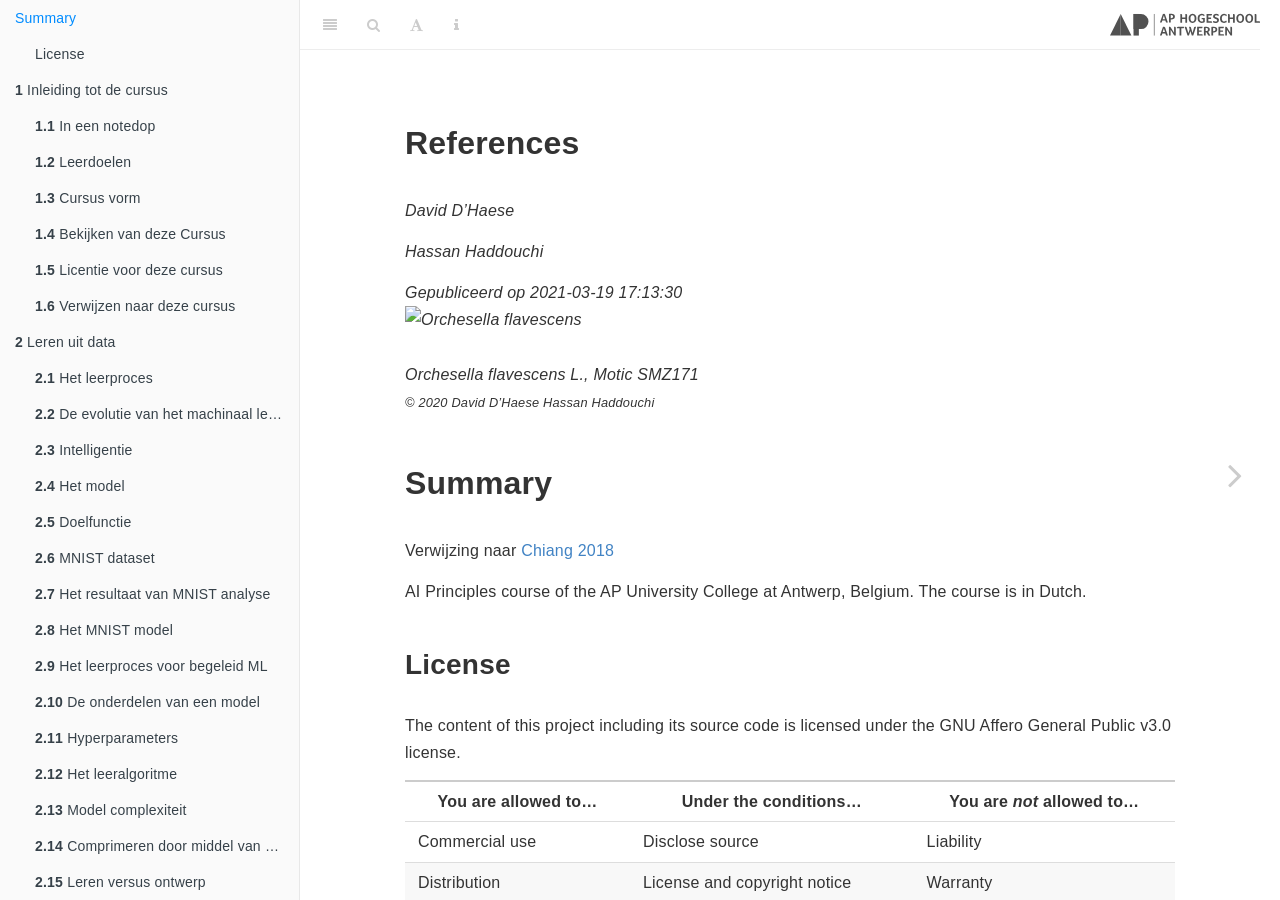
==== index.html @ d61f1039 "Update index.html" ====
<!DOCTYPE html>
<html lang="" xml:lang="">
<head>

  <meta charset="utf-8" />
  <meta http-equiv="X-UA-Compatible" content="IE=edge" />
  <title>References</title>
  <meta name="description" content="AI Principles course at the AP University College." />
  <meta name="generator" content="bookdown 0.21 and GitBook 2.6.7" />

  <meta property="og:title" content="References" />
  <meta property="og:type" content="book" />
  
  
  <meta property="og:description" content="AI Principles course at the AP University College." />
  

  <meta name="twitter:card" content="summary" />
  <meta name="twitter:title" content="References" />
  
  <meta name="twitter:description" content="AI Principles course at the AP University College." />
  

<meta name="author" content="David D’Haese" />



  <meta name="viewport" content="width=device-width, initial-scale=1" />
  <meta name="apple-mobile-web-app-capable" content="yes" />
  <meta name="apple-mobile-web-app-status-bar-style" content="black" />
  
  <link rel="shortcut icon" href="img/favicon.ico" type="image/x-icon" />

<link rel="next" href="inleiding-tot-de-cursus.html"/>
<script src="libs/header-attrs-2.7/header-attrs.js"></script>
<script src="libs/jquery-2.2.3/jquery.min.js"></script>
<link href="libs/gitbook-2.6.7/css/style.css" rel="stylesheet" />
<link href="libs/gitbook-2.6.7/css/plugin-table.css" rel="stylesheet" />
<link href="libs/gitbook-2.6.7/css/plugin-bookdown.css" rel="stylesheet" />
<link href="libs/gitbook-2.6.7/css/plugin-highlight.css" rel="stylesheet" />
<link href="libs/gitbook-2.6.7/css/plugin-search.css" rel="stylesheet" />
<link href="libs/gitbook-2.6.7/css/plugin-fontsettings.css" rel="stylesheet" />
<link href="libs/gitbook-2.6.7/css/plugin-clipboard.css" rel="stylesheet" />












<link rel="stylesheet" href="css/course.css" type="text/css" />
</head>

<body>



  <div class="book without-animation with-summary font-size-2 font-family-1" data-basepath=".">

    <div class="book-summary">
      <nav role="navigation">

<ul class="summary">
<li class="chapter" data-level="" data-path="index.html"><a href="index.html"><i class="fa fa-check"></i>Summary</a>
<ul>
<li class="chapter" data-level="" data-path="index.html"><a href="index.html#license"><i class="fa fa-check"></i>License</a></li>
</ul></li>
<li class="chapter" data-level="1" data-path="inleiding-tot-de-cursus.html"><a href="inleiding-tot-de-cursus.html"><i class="fa fa-check"></i><b>1</b> Inleiding tot de cursus</a>
<ul>
<li class="chapter" data-level="1.1" data-path="inleiding-tot-de-cursus.html"><a href="inleiding-tot-de-cursus.html#in-een-notedop"><i class="fa fa-check"></i><b>1.1</b> In een notedop</a></li>
<li class="chapter" data-level="1.2" data-path="inleiding-tot-de-cursus.html"><a href="inleiding-tot-de-cursus.html#leerdoelen"><i class="fa fa-check"></i><b>1.2</b> Leerdoelen</a></li>
<li class="chapter" data-level="1.3" data-path="inleiding-tot-de-cursus.html"><a href="inleiding-tot-de-cursus.html#cursus-vorm"><i class="fa fa-check"></i><b>1.3</b> Cursus vorm</a></li>
<li class="chapter" data-level="1.4" data-path="inleiding-tot-de-cursus.html"><a href="inleiding-tot-de-cursus.html#bekijken-van-deze-cursus"><i class="fa fa-check"></i><b>1.4</b> Bekijken van deze Cursus</a></li>
<li class="chapter" data-level="1.5" data-path="inleiding-tot-de-cursus.html"><a href="inleiding-tot-de-cursus.html#licentie-voor-deze-cursus"><i class="fa fa-check"></i><b>1.5</b> Licentie voor deze cursus</a></li>
<li class="chapter" data-level="1.6" data-path="inleiding-tot-de-cursus.html"><a href="inleiding-tot-de-cursus.html#verwijzen-naar-deze-cursus"><i class="fa fa-check"></i><b>1.6</b> Verwijzen naar deze cursus</a></li>
</ul></li>
<li class="chapter" data-level="2" data-path="leren-uit-data.html"><a href="leren-uit-data.html"><i class="fa fa-check"></i><b>2</b> Leren uit data</a>
<ul>
<li class="chapter" data-level="2.1" data-path="leren-uit-data.html"><a href="leren-uit-data.html#het-leerproces"><i class="fa fa-check"></i><b>2.1</b> Het leerproces</a></li>
<li class="chapter" data-level="2.2" data-path="leren-uit-data.html"><a href="leren-uit-data.html#de-evolutie-van-het-machinaal-leren"><i class="fa fa-check"></i><b>2.2</b> De evolutie van het machinaal leren</a></li>
<li class="chapter" data-level="2.3" data-path="leren-uit-data.html"><a href="leren-uit-data.html#intelligentie"><i class="fa fa-check"></i><b>2.3</b> Intelligentie</a></li>
<li class="chapter" data-level="2.4" data-path="leren-uit-data.html"><a href="leren-uit-data.html#het-model"><i class="fa fa-check"></i><b>2.4</b> Het model</a></li>
<li class="chapter" data-level="2.5" data-path="leren-uit-data.html"><a href="leren-uit-data.html#doelfunctie"><i class="fa fa-check"></i><b>2.5</b> Doelfunctie</a></li>
<li class="chapter" data-level="2.6" data-path="leren-uit-data.html"><a href="leren-uit-data.html#mnist-dataset"><i class="fa fa-check"></i><b>2.6</b> MNIST dataset</a></li>
<li class="chapter" data-level="2.7" data-path="leren-uit-data.html"><a href="leren-uit-data.html#het-resultaat-van-mnist-analyse"><i class="fa fa-check"></i><b>2.7</b> Het resultaat van MNIST analyse</a></li>
<li class="chapter" data-level="2.8" data-path="leren-uit-data.html"><a href="leren-uit-data.html#het-mnist-model"><i class="fa fa-check"></i><b>2.8</b> Het MNIST model</a></li>
<li class="chapter" data-level="2.9" data-path="leren-uit-data.html"><a href="leren-uit-data.html#het-leerproces-voor-begeleid-ml"><i class="fa fa-check"></i><b>2.9</b> Het leerproces voor begeleid ML</a></li>
<li class="chapter" data-level="2.10" data-path="leren-uit-data.html"><a href="leren-uit-data.html#de-onderdelen-van-een-model"><i class="fa fa-check"></i><b>2.10</b> De onderdelen van een model</a></li>
<li class="chapter" data-level="2.11" data-path="leren-uit-data.html"><a href="leren-uit-data.html#hyperparameters"><i class="fa fa-check"></i><b>2.11</b> Hyperparameters</a></li>
<li class="chapter" data-level="2.12" data-path="leren-uit-data.html"><a href="leren-uit-data.html#het-leeralgoritme"><i class="fa fa-check"></i><b>2.12</b> Het leeralgoritme</a></li>
<li class="chapter" data-level="2.13" data-path="leren-uit-data.html"><a href="leren-uit-data.html#model-complexiteit"><i class="fa fa-check"></i><b>2.13</b> Model complexiteit</a></li>
<li class="chapter" data-level="2.14" data-path="leren-uit-data.html"><a href="leren-uit-data.html#comprimeren-door-middel-van-een-ml-model"><i class="fa fa-check"></i><b>2.14</b> Comprimeren door middel van een ML model</a></li>
<li class="chapter" data-level="2.15" data-path="leren-uit-data.html"><a href="leren-uit-data.html#leren-versus-ontwerp"><i class="fa fa-check"></i><b>2.15</b> Leren versus ontwerp</a></li>
<li class="chapter" data-level="2.16" data-path="leren-uit-data.html"><a href="leren-uit-data.html#leren-versus-onthouden-en-inferentie"><i class="fa fa-check"></i><b>2.16</b> Leren versus onthouden en inferentie</a></li>
<li class="chapter" data-level="2.17" data-path="leren-uit-data.html"><a href="leren-uit-data.html#onbegeleid-ml"><i class="fa fa-check"></i><b>2.17</b> Onbegeleid ML</a></li>
<li class="chapter" data-level="2.18" data-path="leren-uit-data.html"><a href="leren-uit-data.html#conditionering"><i class="fa fa-check"></i><b>2.18</b> Conditionering</a></li>
</ul></li>
<li class="chapter" data-level="3" data-path="data.html"><a href="data.html"><i class="fa fa-check"></i><b>3</b> Data</a>
<ul>
<li class="chapter" data-level="3.1" data-path="data.html"><a href="data.html#data-voor-ml"><i class="fa fa-check"></i><b>3.1</b> Data voor ML</a></li>
<li class="chapter" data-level="3.2" data-path="data.html"><a href="data.html#wat-is-data"><i class="fa fa-check"></i><b>3.2</b> Wat is data</a></li>
<li class="chapter" data-level="3.3" data-path="data.html"><a href="data.html#soorten-data"><i class="fa fa-check"></i><b>3.3</b> Soorten data</a></li>
<li class="chapter" data-level="3.4" data-path="data.html"><a href="data.html#externe-databronnen"><i class="fa fa-check"></i><b>3.4</b> Externe databronnen</a></li>
<li class="chapter" data-level="3.5" data-path="data.html"><a href="data.html#data-genereren"><i class="fa fa-check"></i><b>3.5</b> Data Genereren</a></li>
<li class="chapter" data-level="3.6" data-path="data.html"><a href="data.html#de-analyse-dataset"><i class="fa fa-check"></i><b>3.6</b> De analyse dataset</a></li>
<li class="chapter" data-level="3.7" data-path="data.html"><a href="data.html#soorten-variabelen"><i class="fa fa-check"></i><b>3.7</b> Soorten variabelen</a></li>
<li class="chapter" data-level="3.8" data-path="data.html"><a href="data.html#eng-nominal-scale-data"><i class="fa fa-check"></i><b>3.8</b> (Eng) Nominal-Scale Data</a></li>
<li class="chapter" data-level="3.9" data-path="data.html"><a href="data.html#eng-dummy-variables"><i class="fa fa-check"></i><b>3.9</b> (Eng) Dummy Variables</a></li>
<li class="chapter" data-level="3.10" data-path="data.html"><a href="data.html#eng-ordinal-scale-data"><i class="fa fa-check"></i><b>3.10</b> (Eng) Ordinal-Scale Data</a></li>
<li class="chapter" data-level="3.11" data-path="data.html"><a href="data.html#eng-circular-scale"><i class="fa fa-check"></i><b>3.11</b> (Eng) Circular-Scale</a></li>
<li class="chapter" data-level="3.12" data-path="data.html"><a href="data.html#eng-censoring"><i class="fa fa-check"></i><b>3.12</b> (Eng) Censoring</a></li>
<li class="chapter" data-level="3.13" data-path="data.html"><a href="data.html#tijd-en-ruimte"><i class="fa fa-check"></i><b>3.13</b> Tijd en ruimte</a></li>
<li class="chapter" data-level="3.14" data-path="data.html"><a href="data.html#toegang-tot-data"><i class="fa fa-check"></i><b>3.14</b> Toegang tot data</a></li>
<li class="chapter" data-level="3.15" data-path="data.html"><a href="data.html#het-codeboek"><i class="fa fa-check"></i><b>3.15</b> Het codeboek</a></li>
</ul></li>
<li class="chapter" data-level="4" data-path="data-exploratie.html"><a href="data-exploratie.html"><i class="fa fa-check"></i><b>4</b> Data exploratie</a>
<ul>
<li class="chapter" data-level="4.1" data-path="data-exploratie.html"><a href="data-exploratie.html#principes-van-data-exploratie"><i class="fa fa-check"></i><b>4.1</b> Principes van data exploratie</a></li>
<li class="chapter" data-level="4.2" data-path="data-exploratie.html"><a href="data-exploratie.html#stappen-in-data-exploratie"><i class="fa fa-check"></i><b>4.2</b> Stappen in data exploratie</a></li>
<li class="chapter" data-level="4.3" data-path="data-exploratie.html"><a href="data-exploratie.html#voorbeeld-data-exploratie"><i class="fa fa-check"></i><b>4.3</b> Voorbeeld data exploratie</a></li>
<li class="chapter" data-level="4.4" data-path="data-exploratie.html"><a href="data-exploratie.html#univariate-verdelingen"><i class="fa fa-check"></i><b>4.4</b> Univariate verdelingen</a></li>
<li class="chapter" data-level="4.5" data-path="data-exploratie.html"><a href="data-exploratie.html#correlatie-tussen-twee-variabelen"><i class="fa fa-check"></i><b>4.5</b> Correlatie tussen twee variabelen</a></li>
</ul></li>
<li class="chapter" data-level="5" data-path="manipuleren-van-data.html"><a href="manipuleren-van-data.html"><i class="fa fa-check"></i><b>5</b> Manipuleren van data</a>
<ul>
<li class="chapter" data-level="5.1" data-path="manipuleren-van-data.html"><a href="manipuleren-van-data.html#kort-overzicht-van-de-manipulaties"><i class="fa fa-check"></i><b>5.1</b> Kort overzicht van de manipulaties</a>
<ul>
<li class="chapter" data-level="5.1.1" data-path="manipuleren-van-data.html"><a href="manipuleren-van-data.html#filteren-en-versnijden"><i class="fa fa-check"></i><b>5.1.1</b> Filteren en versnijden</a></li>
<li class="chapter" data-level="5.1.2" data-path="manipuleren-van-data.html"><a href="manipuleren-van-data.html#booleaans-masker"><i class="fa fa-check"></i><b>5.1.2</b> Booleaans masker</a></li>
<li class="chapter" data-level="5.1.3" data-path="manipuleren-van-data.html"><a href="manipuleren-van-data.html#eng.-grouping-and-aggregation"><i class="fa fa-check"></i><b>5.1.3</b> (Eng.) Grouping and Aggregation</a></li>
<li class="chapter" data-level="5.1.4" data-path="manipuleren-van-data.html"><a href="manipuleren-van-data.html#eng.-transforming-text"><i class="fa fa-check"></i><b>5.1.4</b> (Eng.) Transforming text</a></li>
<li class="chapter" data-level="5.1.5" data-path="manipuleren-van-data.html"><a href="manipuleren-van-data.html#eng.-re-scaling-numerical-values"><i class="fa fa-check"></i><b>5.1.5</b> (Eng.) Re-Scaling Numerical Values</a></li>
<li class="chapter" data-level="5.1.6" data-path="manipuleren-van-data.html"><a href="manipuleren-van-data.html#eng.-discretizations"><i class="fa fa-check"></i><b>5.1.6</b> (Eng.) Discretizations</a></li>
<li class="chapter" data-level="5.1.7" data-path="manipuleren-van-data.html"><a href="manipuleren-van-data.html#eng.-information-content"><i class="fa fa-check"></i><b>5.1.7</b> (Eng.) Information Content</a></li>
<li class="chapter" data-level="5.1.8" data-path="manipuleren-van-data.html"><a href="manipuleren-van-data.html#eng.-reformatting-type-conversion-casting-or-coercion"><i class="fa fa-check"></i><b>5.1.8</b> (Eng.) Reformatting, Type Conversion, Casting or Coercion</a></li>
<li class="chapter" data-level="5.1.9" data-path="manipuleren-van-data.html"><a href="manipuleren-van-data.html#eng.-changing-numerical-values"><i class="fa fa-check"></i><b>5.1.9</b> (Eng.) Changing numerical Values</a></li>
</ul></li>
<li class="chapter" data-level="5.2" data-path="manipuleren-van-data.html"><a href="manipuleren-van-data.html#eng.-changing-category-names"><i class="fa fa-check"></i><b>5.2</b> (Eng.) Changing Category Names</a></li>
<li class="chapter" data-level="5.3" data-path="manipuleren-van-data.html"><a href="manipuleren-van-data.html#eng.-imputation"><i class="fa fa-check"></i><b>5.3</b> (Eng.) Imputation</a></li>
<li class="chapter" data-level="5.4" data-path="manipuleren-van-data.html"><a href="manipuleren-van-data.html#onbehandeld"><i class="fa fa-check"></i><b>5.4</b> Onbehandeld</a></li>
</ul></li>
<li class="chapter" data-level="6" data-path="trainen-en-testen.html"><a href="trainen-en-testen.html"><i class="fa fa-check"></i><b>6</b> Trainen en testen</a>
<ul>
<li class="chapter" data-level="6.1" data-path="trainen-en-testen.html"><a href="trainen-en-testen.html#leren-leven-met-de-onzekerheid"><i class="fa fa-check"></i><b>6.1</b> Leren leven met de onzekerheid</a></li>
<li class="chapter" data-level="6.2" data-path="trainen-en-testen.html"><a href="trainen-en-testen.html#meten-van-de-prestatie-van-een-model"><i class="fa fa-check"></i><b>6.2</b> Meten van de prestatie van een model</a></li>
<li class="chapter" data-level="6.3" data-path="trainen-en-testen.html"><a href="trainen-en-testen.html#training--validatie--en-test-set"><i class="fa fa-check"></i><b>6.3</b> Training-, validatie- en test-set</a></li>
<li class="chapter" data-level="6.4" data-path="trainen-en-testen.html"><a href="trainen-en-testen.html#cross-validatie"><i class="fa fa-check"></i><b>6.4</b> Cross-validatie</a></li>
<li class="chapter" data-level="6.5" data-path="trainen-en-testen.html"><a href="trainen-en-testen.html#werkstroom-deep-learning"><i class="fa fa-check"></i><b>6.5</b> Werkstroom deep learning</a></li>
<li class="chapter" data-level="6.6" data-path="trainen-en-testen.html"><a href="trainen-en-testen.html#data-lekkage"><i class="fa fa-check"></i><b>6.6</b> Data lekkage</a></li>
</ul></li>
<li class="chapter" data-level="" data-path="bronvermelding.html"><a href="bronvermelding.html"><i class="fa fa-check"></i>Bronvermelding</a></li>
</ul>

      </nav>
    </div>

    <div class="book-body">
      <div class="body-inner">
        <div class="book-header" role="navigation">
          <h1>
            <i class="fa fa-circle-o-notch fa-spin"></i><a href="./">References</a>
          </h1>
        </div>

        <div class="page-wrapper" tabindex="-1" role="main">
          <div class="page-inner">

            <section class="normal" id="section-">
<div id="header">
<h1 class="title">References</h1>
<p class="author"><em>David D’Haese</em></p>
<p class="author"><em>Hassan Haddouchi</em></p>
<p class="date"><em>Gepubliceerd op 2021-03-19 17:13:30<br><img class='cover' src='img/cover.png' alt='Orchesella flavescens'/><br>Orchesella flavescens L., Motic SMZ171<br><small>© 2020 David D’Haese Hassan Haddouchi</small></em></p>
</div>
<div id="summary" class="section level1 unnumbered">
<h1>Summary</h1>
<p>Verwijzing naar <span class="citation"><a href="bronvermelding.html#ref-structured" role="doc-biblioref">Chiang</a> <a href="bronvermelding.html#ref-structured" role="doc-biblioref">2018</a></span></p>
<p>AI Principles course of the AP University College at Antwerp, Belgium. The course is in Dutch.</p>
<div id="license" class="section level2 unnumbered">
<h2>License</h2>
<p>The content of this project including its source code is licensed under the GNU Affero General Public v3.0 license.</p>
<table>
<thead>
<tr class="header">
<th>You are allowed to…</th>
<th>Under the conditions…</th>
<th>You are <em>not</em> allowed to…</th>
</tr>
</thead>
<tbody>
<tr class="odd">
<td><span title="The licensed material and derivatives may be used for commercial purposes.">Commercial use</span></td>
<td><span title="Source code must be made available when the licensed material is distributed.">Disclose source</span></td>
<td><span title="This license includes a limitation of liability.">Liability</span></td>
</tr>
<tr class="even">
<td><span title="The licensed material may be distributed.">Distribution</span></td>
<td><span title="A copy of the license and copyright notice must be included with the licensed material.">License and copyright notice</span></td>
<td><span title="This license explicitly states that it does NOT provide any warranty.">Warranty</span></td>
</tr>
<tr class="odd">
<td><span title="The licensed material may be modified.">Modification</span></td>
<td><span title="Users who interact with the licensed material via network are given the right to receive a copy of the source code.">Network use is distribution</span></td>
<td></td>
</tr>
<tr class="even">
<td><span title="This license provides an express grant of patent rights from contributors.">Patent use</span></td>
<td><span title="Modifications must be released under the same license when distributing the licensed material. In some cases a similar or related license may be used.">Same license</span></td>
<td></td>
</tr>
<tr class="odd">
<td><span title="The licensed material may be used and modified in private.">Private use</span></td>
<td><span title="Changes made to the licensed material must be documented.">State changes</span></td>
<td></td>
</tr>
</tbody>
</table>

</div>
</div>
            </section>

          </div>
        </div>
      </div>

<a href="inleiding-tot-de-cursus.html" class="navigation navigation-next navigation-unique" aria-label="Next page"><i class="fa fa-angle-right"></i></a>
    </div>
  </div>
<script src="libs/gitbook-2.6.7/js/app.min.js"></script>
<script src="libs/gitbook-2.6.7/js/lunr.js"></script>
<script src="libs/gitbook-2.6.7/js/clipboard.min.js"></script>
<script src="libs/gitbook-2.6.7/js/plugin-search.js"></script>
<script src="libs/gitbook-2.6.7/js/plugin-sharing.js"></script>
<script src="libs/gitbook-2.6.7/js/plugin-fontsettings.js"></script>
<script src="libs/gitbook-2.6.7/js/plugin-bookdown.js"></script>
<script src="libs/gitbook-2.6.7/js/jquery.highlight.js"></script>
<script src="libs/gitbook-2.6.7/js/plugin-clipboard.js"></script>
<script>
gitbook.require(["gitbook"], function(gitbook) {
gitbook.start({
"sharing": false,
"fontsettings": {
"theme": "white",
"family": "sans",
"size": 2
},
"edit": {
"link": null,
"text": null
},
"history": {
"link": null,
"text": null
},
"view": {
"link": null,
"text": null
},
"download": null,
"toc": {
"collapse": "subsection"
}
});
});
</script>

</body>

</html>
---- libs/gitbook-2.6.7/css/style.css ----
/*! normalize.css v2.1.0 | MIT License | git.io/normalize */img,legend{border:0}*,.fa{-webkit-font-smoothing:antialiased}.fa-ul>li,sub,sup{position:relative}.book .book-body .page-wrapper .page-inner section.normal hr:after,.book-langs-index .inner .languages:after,.buttons:after,.dropdown-menu .buttons:after{clear:both}body,html{-ms-text-size-adjust:100%;-webkit-text-size-adjust:100%}article,aside,details,figcaption,figure,footer,header,hgroup,main,nav,section,summary{display:block}audio,canvas,video{display:inline-block}.hidden,[hidden]{display:none}audio:not([controls]){display:none;height:0}html{font-family:sans-serif}body,figure{margin:0}a:focus{outline:dotted thin}a:active,a:hover{outline:0}h1{font-size:2em;margin:.67em 0}abbr[title]{border-bottom:1px dotted}b,strong{font-weight:700}dfn{font-style:italic}hr{-moz-box-sizing:content-box;box-sizing:content-box;height:0}mark{background:#ff0;color:#000}code,kbd,pre,samp{font-family:monospace,serif;font-size:1em}pre{white-space:pre-wrap}q{quotes:"\201C" "\201D" "\2018" "\2019"}small{font-size:80%}sub,sup{font-size:75%;line-height:0;vertical-align:baseline}sup{top:-.5em}sub{bottom:-.25em}svg:not(:root){overflow:hidden}fieldset{border:1px solid silver;margin:0 2px;padding:.35em .625em .75em}legend{padding:0}button,input,select,textarea{font-family:inherit;font-size:100%;margin:0}button,input{line-height:normal}button,select{text-transform:none}button,html input[type=button],input[type=reset],input[type=submit]{-webkit-appearance:button;cursor:pointer}button[disabled],html input[disabled]{cursor:default}input[type=checkbox],input[type=radio]{box-sizing:border-box;padding:0}input[type=search]{-webkit-appearance:textfield;-moz-box-sizing:content-box;-webkit-box-sizing:content-box;box-sizing:content-box}input[type=search]::-webkit-search-cancel-button{margin-right:10px;}button::-moz-focus-inner,input::-moz-focus-inner{border:0;padding:0}textarea{overflow:auto;vertical-align:top}table{border-collapse:collapse;border-spacing:0}/*!
 * Preboot v2
 *
 * Open sourced under MIT license by @mdo.
 * Some variables and mixins from Bootstrap (Apache 2 license).
 */.link-inherit,.link-inherit:focus,.link-inherit:hover{color:inherit}.fa,.fa-stack{display:inline-block}/*!
 *  Font Awesome 4.1.0 by @davegandy - http://fontawesome.io - @fontawesome
 *  License - http://fontawesome.io/license (Font: SIL OFL 1.1, CSS: MIT License)
 */@font-face{font-family:FontAwesome;src:url(./fontawesome/fontawesome-webfont.ttf?v=4.1.0) format('truetype');font-weight:400;font-style:normal}.fa{font-family:FontAwesome;font-style:normal;font-weight:400;line-height:1;-moz-osx-font-smoothing:grayscale}.book .book-header,.book .book-summary{font-family:"Helvetica Neue",Helvetica,Arial,sans-serif}.fa-lg{font-size:1.33333333em;line-height:.75em;vertical-align:-15%}.fa-2x{font-size:2em}.fa-3x{font-size:3em}.fa-4x{font-size:4em}.fa-5x{font-size:5em}.fa-fw{width:1.28571429em;text-align:center}.fa-ul{padding-left:0;margin-left:2.14285714em;list-style-type:none}.fa-li{position:absolute;left:-2.14285714em;width:2.14285714em;top:.14285714em;text-align:center}.fa-li.fa-lg{left:-1.85714286em}.fa-border{padding:.2em .25em .15em;border:.08em solid #eee;border-radius:.1em}.pull-right{float:right}.pull-left{float:left}.fa.pull-left{margin-right:.3em}.fa.pull-right{margin-left:.3em}.fa-spin{-webkit-animation:spin 2s infinite linear;-moz-animation:spin 2s infinite linear;-o-animation:spin 2s infinite linear;animation:spin 2s infinite linear}@-moz-keyframes spin{0%{-moz-transform:rotate(0)}100%{-moz-transform:rotate(359deg)}}@-webkit-keyframes spin{0%{-webkit-transform:rotate(0)}100%{-webkit-transform:rotate(359deg)}}@-o-keyframes spin{0%{-o-transform:rotate(0)}100%{-o-transform:rotate(359deg)}}@keyframes spin{0%{-webkit-transform:rotate(0);transform:rotate(0)}100%{-webkit-transform:rotate(359deg);transform:rotate(359deg)}}.fa-rotate-90{filter:progid:DXImageTransform.Microsoft.BasicImage(rotation=1);-webkit-transform:rotate(90deg);-moz-transform:rotate(90deg);-ms-transform:rotate(90deg);-o-transform:rotate(90deg);transform:rotate(90deg)}.fa-rotate-180{filter:progid:DXImageTransform.Microsoft.BasicImage(rotation=2);-webkit-transform:rotate(180deg);-moz-transform:rotate(180deg);-ms-transform:rotate(180deg);-o-transform:rotate(180deg);transform:rotate(180deg)}.fa-rotate-270{filter:progid:DXImageTransform.Microsoft.BasicImage(rotation=3);-webkit-transform:rotate(270deg);-moz-transform:rotate(270deg);-ms-transform:rotate(270deg);-o-transform:rotate(270deg);transform:rotate(270deg)}.fa-flip-horizontal{filter:progid:DXImageTransform.Microsoft.BasicImage(rotation=0, mirror=1);-webkit-transform:scale(-1,1);-moz-transform:scale(-1,1);-ms-transform:scale(-1,1);-o-transform:scale(-1,1);transform:scale(-1,1)}.fa-flip-vertical{filter:progid:DXImageTransform.Microsoft.BasicImage(rotation=2, mirror=1);-webkit-transform:scale(1,-1);-moz-transform:scale(1,-1);-ms-transform:scale(1,-1);-o-transform:scale(1,-1);transform:scale(1,-1)}.fa-stack{position:relative;width:2em;height:2em;line-height:2em;vertical-align:middle}.fa-stack-1x,.fa-stack-2x{position:absolute;left:0;width:100%;text-align:center}.fa-stack-1x{line-height:inherit}.fa-stack-2x{font-size:2em}.fa-inverse{color:#fff}.fa-glass:before{content:"\f000"}.fa-music:before{content:"\f001"}.fa-search:before{content:"\f002"}.fa-envelope-o:before{content:"\f003"}.fa-heart:before{content:"\f004"}.fa-star:before{content:"\f005"}.fa-star-o:before{content:"\f006"}.fa-user:before{content:"\f007"}.fa-film:before{content:"\f008"}.fa-th-large:before{content:"\f009"}.fa-th:before{content:"\f00a"}.fa-th-list:before{content:"\f00b"}.fa-check:before{content:"\f00c"}.fa-times:before{content:"\f00d"}.fa-search-plus:before{content:"\f00e"}.fa-search-minus:before{content:"\f010"}.fa-power-off:before{content:"\f011"}.fa-signal:before{content:"\f012"}.fa-cog:before,.fa-gear:before{content:"\f013"}.fa-trash-o:before{content:"\f014"}.fa-home:before{content:"\f015"}.fa-file-o:before{content:"\f016"}.fa-clock-o:before{content:"\f017"}.fa-road:before{content:"\f018"}.fa-download:before{content:"\f019"}.fa-arrow-circle-o-down:before{content:"\f01a"}.fa-arrow-circle-o-up:before{content:"\f01b"}.fa-inbox:before{content:"\f01c"}.fa-play-circle-o:before{content:"\f01d"}.fa-repeat:before,.fa-rotate-right:before{content:"\f01e"}.fa-refresh:before{content:"\f021"}.fa-list-alt:before{content:"\f022"}.fa-lock:before{content:"\f023"}.fa-flag:before{content:"\f024"}.fa-headphones:before{content:"\f025"}.fa-volume-off:before{content:"\f026"}.fa-volume-down:before{content:"\f027"}.fa-volume-up:before{content:"\f028"}.fa-qrcode:before{content:"\f029"}.fa-barcode:before{content:"\f02a"}.fa-tag:before{content:"\f02b"}.fa-tags:before{content:"\f02c"}.fa-book:before{content:"\f02d"}.fa-bookmark:before{content:"\f02e"}.fa-print:before{content:"\f02f"}.fa-camera:before{content:"\f030"}.fa-font:before{content:"\f031"}.fa-bold:before{content:"\f032"}.fa-italic:before{content:"\f033"}.fa-text-height:before{content:"\f034"}.fa-text-width:before{content:"\f035"}.fa-align-left:before{content:"\f036"}.fa-align-center:before{content:"\f037"}.fa-align-right:before{content:"\f038"}.fa-align-justify:before{content:"\f039"}.fa-list:before{content:"\f03a"}.fa-dedent:before,.fa-outdent:before{content:"\f03b"}.fa-indent:before{content:"\f03c"}.fa-video-camera:before{content:"\f03d"}.fa-image:before,.fa-photo:before,.fa-picture-o:before{content:"\f03e"}.fa-pencil:before{content:"\f040"}.fa-map-marker:before{content:"\f041"}.fa-adjust:before{content:"\f042"}.fa-tint:before{content:"\f043"}.fa-edit:before,.fa-pencil-square-o:before{content:"\f044"}.fa-share-square-o:before{content:"\f045"}.fa-check-square-o:before{content:"\f046"}.fa-arrows:before{content:"\f047"}.fa-step-backward:before{content:"\f048"}.fa-fast-backward:before{content:"\f049"}.fa-backward:before{content:"\f04a"}.fa-play:before{content:"\f04b"}.fa-pause:before{content:"\f04c"}.fa-stop:before{content:"\f04d"}.fa-forward:before{content:"\f04e"}.fa-fast-forward:before{content:"\f050"}.fa-step-forward:before{content:"\f051"}.fa-eject:before{content:"\f052"}.fa-chevron-left:before{content:"\f053"}.fa-chevron-right:before{content:"\f054"}.fa-plus-circle:before{content:"\f055"}.fa-minus-circle:before{content:"\f056"}.fa-times-circle:before{content:"\f057"}.fa-check-circle:before{content:"\f058"}.fa-question-circle:before{content:"\f059"}.fa-info-circle:before{content:"\f05a"}.fa-crosshairs:before{content:"\f05b"}.fa-times-circle-o:before{content:"\f05c"}.fa-check-circle-o:before{content:"\f05d"}.fa-ban:before{content:"\f05e"}.fa-arrow-left:before{content:"\f060"}.fa-arrow-right:before{content:"\f061"}.fa-arrow-up:before{content:"\f062"}.fa-arrow-down:before{content:"\f063"}.fa-mail-forward:before,.fa-share:before{content:"\f064"}.fa-expand:before{content:"\f065"}.fa-compress:before{content:"\f066"}.fa-plus:before{content:"\f067"}.fa-minus:before{content:"\f068"}.fa-asterisk:before{content:"\f069"}.fa-exclamation-circle:before{content:"\f06a"}.fa-gift:before{content:"\f06b"}.fa-leaf:before{content:"\f06c"}.fa-fire:before{content:"\f06d"}.fa-eye:before{content:"\f06e"}.fa-eye-slash:before{content:"\f070"}.fa-exclamation-triangle:before,.fa-warning:before{content:"\f071"}.fa-plane:before{content:"\f072"}.fa-calendar:before{content:"\f073"}.fa-random:before{content:"\f074"}.fa-comment:before{content:"\f075"}.fa-magnet:before{content:"\f076"}.fa-chevron-up:before{content:"\f077"}.fa-chevron-down:before{content:"\f078"}.fa-retweet:before{content:"\f079"}.fa-shopping-cart:before{content:"\f07a"}.fa-folder:before{content:"\f07b"}.fa-folder-open:before{content:"\f07c"}.fa-arrows-v:before{content:"\f07d"}.fa-arrows-h:before{content:"\f07e"}.fa-bar-chart-o:before{content:"\f080"}.fa-twitter-square:before{content:"\f081"}.fa-facebook-square:before{content:"\f082"}.fa-camera-retro:before{content:"\f083"}.fa-key:before{content:"\f084"}.fa-cogs:before,.fa-gears:before{content:"\f085"}.fa-comments:before{content:"\f086"}.fa-thumbs-o-up:before{content:"\f087"}.fa-thumbs-o-down:before{content:"\f088"}.fa-star-half:before{content:"\f089"}.fa-heart-o:before{content:"\f08a"}.fa-sign-out:before{content:"\f08b"}.fa-linkedin-square:before{content:"\f08c"}.fa-thumb-tack:before{content:"\f08d"}.fa-external-link:before{content:"\f08e"}.fa-sign-in:before{content:"\f090"}.fa-trophy:before{content:"\f091"}.fa-github-square:before{content:"\f092"}.fa-upload:before{content:"\f093"}.fa-lemon-o:before{content:"\f094"}.fa-phone:before{content:"\f095"}.fa-square-o:before{content:"\f096"}.fa-bookmark-o:before{content:"\f097"}.fa-phone-square:before{content:"\f098"}.fa-twitter:before{content:"\f099"}.fa-facebook:before{content:"\f09a"}.fa-github:before{content:"\f09b"}.fa-unlock:before{content:"\f09c"}.fa-credit-card:before{content:"\f09d"}.fa-rss:before{content:"\f09e"}.fa-hdd-o:before{content:"\f0a0"}.fa-bullhorn:before{content:"\f0a1"}.fa-bell:before{content:"\f0f3"}.fa-certificate:before{content:"\f0a3"}.fa-hand-o-right:before{content:"\f0a4"}.fa-hand-o-left:before{content:"\f0a5"}.fa-hand-o-up:before{content:"\f0a6"}.fa-hand-o-down:before{content:"\f0a7"}.fa-arrow-circle-left:before{content:"\f0a8"}.fa-arrow-circle-right:before{content:"\f0a9"}.fa-arrow-circle-up:before{content:"\f0aa"}.fa-arrow-circle-down:before{content:"\f0ab"}.fa-globe:before{content:"\f0ac"}.fa-wrench:before{content:"\f0ad"}.fa-tasks:before{content:"\f0ae"}.fa-filter:before{content:"\f0b0"}.fa-briefcase:before{content:"\f0b1"}.fa-arrows-alt:before{content:"\f0b2"}.fa-group:before,.fa-users:before{content:"\f0c0"}.fa-chain:before,.fa-link:before{content:"\f0c1"}.fa-cloud:before{content:"\f0c2"}.fa-flask:before{content:"\f0c3"}.fa-cut:before,.fa-scissors:before{content:"\f0c4"}.fa-copy:before,.fa-files-o:before{content:"\f0c5"}.fa-paperclip:before{content:"\f0c6"}.fa-floppy-o:before,.fa-save:before{content:"\f0c7"}.fa-square:before{content:"\f0c8"}.fa-bars:before,.fa-navicon:before,.fa-reorder:before{content:"\f0c9"}.fa-list-ul:before{content:"\f0ca"}.fa-list-ol:before{content:"\f0cb"}.fa-strikethrough:before{content:"\f0cc"}.fa-underline:before{content:"\f0cd"}.fa-table:before{content:"\f0ce"}.fa-magic:before{content:"\f0d0"}.fa-truck:before{content:"\f0d1"}.fa-pinterest:before{content:"\f0d2"}.fa-pinterest-square:before{content:"\f0d3"}.fa-google-plus-square:before{content:"\f0d4"}.fa-google-plus:before{content:"\f0d5"}.fa-money:before{content:"\f0d6"}.fa-caret-down:before{content:"\f0d7"}.fa-caret-up:before{content:"\f0d8"}.fa-caret-left:before{content:"\f0d9"}.fa-caret-right:before{content:"\f0da"}.fa-columns:before{content:"\f0db"}.fa-sort:before,.fa-unsorted:before{content:"\f0dc"}.fa-sort-desc:before,.fa-sort-down:before{content:"\f0dd"}.fa-sort-asc:before,.fa-sort-up:before{content:"\f0de"}.fa-envelope:before{content:"\f0e0"}.fa-linkedin:before{content:"\f0e1"}.fa-rotate-left:before,.fa-undo:before{content:"\f0e2"}.fa-gavel:before,.fa-legal:before{content:"\f0e3"}.fa-dashboard:before,.fa-tachometer:before{content:"\f0e4"}.fa-comment-o:before{content:"\f0e5"}.fa-comments-o:before{content:"\f0e6"}.fa-bolt:before,.fa-flash:before{content:"\f0e7"}.fa-sitemap:before{content:"\f0e8"}.fa-umbrella:before{content:"\f0e9"}.fa-clipboard:before,.fa-paste:before{content:"\f0ea"}.fa-lightbulb-o:before{content:"\f0eb"}.fa-exchange:before{content:"\f0ec"}.fa-cloud-download:before{content:"\f0ed"}.fa-cloud-upload:before{content:"\f0ee"}.fa-user-md:before{content:"\f0f0"}.fa-stethoscope:before{content:"\f0f1"}.fa-suitcase:before{content:"\f0f2"}.fa-bell-o:before{content:"\f0a2"}.fa-coffee:before{content:"\f0f4"}.fa-cutlery:before{content:"\f0f5"}.fa-file-text-o:before{content:"\f0f6"}.fa-building-o:before{content:"\f0f7"}.fa-hospital-o:before{content:"\f0f8"}.fa-ambulance:before{content:"\f0f9"}.fa-medkit:before{content:"\f0fa"}.fa-fighter-jet:before{content:"\f0fb"}.fa-beer:before{content:"\f0fc"}.fa-h-square:before{content:"\f0fd"}.fa-plus-square:before{content:"\f0fe"}.fa-angle-double-left:before{content:"\f100"}.fa-angle-double-right:before{content:"\f101"}.fa-angle-double-up:before{content:"\f102"}.fa-angle-double-down:before{content:"\f103"}.fa-angle-left:before{content:"\f104"}.fa-angle-right:before{content:"\f105"}.fa-angle-up:before{content:"\f106"}.fa-angle-down:before{content:"\f107"}.fa-desktop:before{content:"\f108"}.fa-laptop:before{content:"\f109"}.fa-tablet:before{content:"\f10a"}.fa-mobile-phone:before,.fa-mobile:before{content:"\f10b"}.fa-circle-o:before{content:"\f10c"}.fa-quote-left:before{content:"\f10d"}.fa-quote-right:before{content:"\f10e"}.fa-spinner:before{content:"\f110"}.fa-circle:before{content:"\f111"}.fa-mail-reply:before,.fa-reply:before{content:"\f112"}.fa-github-alt:before{content:"\f113"}.fa-folder-o:before{content:"\f114"}.fa-folder-open-o:before{content:"\f115"}.fa-smile-o:before{content:"\f118"}.fa-frown-o:before{content:"\f119"}.fa-meh-o:before{content:"\f11a"}.fa-gamepad:before{content:"\f11b"}.fa-keyboard-o:before{content:"\f11c"}.fa-flag-o:before{content:"\f11d"}.fa-flag-checkered:before{content:"\f11e"}.fa-terminal:before{content:"\f120"}.fa-code:before{content:"\f121"}.fa-mail-reply-all:before,.fa-reply-all:before{content:"\f122"}.fa-star-half-empty:before,.fa-star-half-full:before,.fa-star-half-o:before{content:"\f123"}.fa-location-arrow:before{content:"\f124"}.fa-crop:before{content:"\f125"}.fa-code-fork:before{content:"\f126"}.fa-chain-broken:before,.fa-unlink:before{content:"\f127"}.fa-question:before{content:"\f128"}.fa-info:before{content:"\f129"}.fa-exclamation:before{content:"\f12a"}.fa-superscript:before{content:"\f12b"}.fa-subscript:before{content:"\f12c"}.fa-eraser:before{content:"\f12d"}.fa-puzzle-piece:before{content:"\f12e"}.fa-microphone:before{content:"\f130"}.fa-microphone-slash:before{content:"\f131"}.fa-shield:before{content:"\f132"}.fa-calendar-o:before{content:"\f133"}.fa-fire-extinguisher:before{content:"\f134"}.fa-rocket:before{content:"\f135"}.fa-maxcdn:before{content:"\f136"}.fa-chevron-circle-left:before{content:"\f137"}.fa-chevron-circle-right:before{content:"\f138"}.fa-chevron-circle-up:before{content:"\f139"}.fa-chevron-circle-down:before{content:"\f13a"}.fa-html5:before{content:"\f13b"}.fa-css3:before{content:"\f13c"}.fa-anchor:before{content:"\f13d"}.fa-unlock-alt:before{content:"\f13e"}.fa-bullseye:before{content:"\f140"}.fa-ellipsis-h:before{content:"\f141"}.fa-ellipsis-v:before{content:"\f142"}.fa-rss-square:before{content:"\f143"}.fa-play-circle:before{content:"\f144"}.fa-ticket:before{content:"\f145"}.fa-minus-square:before{content:"\f146"}.fa-minus-square-o:before{content:"\f147"}.fa-level-up:before{content:"\f148"}.fa-level-down:before{content:"\f149"}.fa-check-square:before{content:"\f14a"}.fa-pencil-square:before{content:"\f14b"}.fa-external-link-square:before{content:"\f14c"}.fa-share-square:before{content:"\f14d"}.fa-compass:before{content:"\f14e"}.fa-caret-square-o-down:before,.fa-toggle-down:before{content:"\f150"}.fa-caret-square-o-up:before,.fa-toggle-up:before{content:"\f151"}.fa-caret-square-o-right:before,.fa-toggle-right:before{content:"\f152"}.fa-eur:before,.fa-euro:before{content:"\f153"}.fa-gbp:before{content:"\f154"}.fa-dollar:before,.fa-usd:before{content:"\f155"}.fa-inr:before,.fa-rupee:before{content:"\f156"}.fa-cny:before,.fa-jpy:before,.fa-rmb:before,.fa-yen:before{content:"\f157"}.fa-rouble:before,.fa-rub:before,.fa-ruble:before{content:"\f158"}.fa-krw:before,.fa-won:before{content:"\f159"}.fa-bitcoin:before,.fa-btc:before{content:"\f15a"}.fa-file:before{content:"\f15b"}.fa-file-text:before{content:"\f15c"}.fa-sort-alpha-asc:before{content:"\f15d"}.fa-sort-alpha-desc:before{content:"\f15e"}.fa-sort-amount-asc:before{content:"\f160"}.fa-sort-amount-desc:before{content:"\f161"}.fa-sort-numeric-asc:before{content:"\f162"}.fa-sort-numeric-desc:before{content:"\f163"}.fa-thumbs-up:before{content:"\f164"}.fa-thumbs-down:before{content:"\f165"}.fa-youtube-square:before{content:"\f166"}.fa-youtube:before{content:"\f167"}.fa-xing:before{content:"\f168"}.fa-xing-square:before{content:"\f169"}.fa-youtube-play:before{content:"\f16a"}.fa-dropbox:before{content:"\f16b"}.fa-stack-overflow:before{content:"\f16c"}.fa-instagram:before{content:"\f16d"}.fa-flickr:before{content:"\f16e"}.fa-adn:before{content:"\f170"}.fa-bitbucket:before{content:"\f171"}.fa-bitbucket-square:before{content:"\f172"}.fa-tumblr:before{content:"\f173"}.fa-tumblr-square:before{content:"\f174"}.fa-long-arrow-down:before{content:"\f175"}.fa-long-arrow-up:before{content:"\f176"}.fa-long-arrow-left:before{content:"\f177"}.fa-long-arrow-right:before{content:"\f178"}.fa-apple:before{content:"\f179"}.fa-windows:before{content:"\f17a"}.fa-android:before{content:"\f17b"}.fa-linux:before{content:"\f17c"}.fa-dribbble:before{content:"\f17d"}.fa-skype:before{content:"\f17e"}.fa-foursquare:before{content:"\f180"}.fa-trello:before{content:"\f181"}.fa-female:before{content:"\f182"}.fa-male:before{content:"\f183"}.fa-gittip:before{content:"\f184"}.fa-sun-o:before{content:"\f185"}.fa-moon-o:before{content:"\f186"}.fa-archive:before{content:"\f187"}.fa-bug:before{content:"\f188"}.fa-vk:before{content:"\f189"}.fa-weibo:before{content:"\f18a"}.fa-renren:before{content:"\f18b"}.fa-pagelines:before{content:"\f18c"}.fa-stack-exchange:before{content:"\f18d"}.fa-arrow-circle-o-right:before{content:"\f18e"}.fa-arrow-circle-o-left:before{content:"\f190"}.fa-caret-square-o-left:before,.fa-toggle-left:before{content:"\f191"}.fa-dot-circle-o:before{content:"\f192"}.fa-wheelchair:before{content:"\f193"}.fa-vimeo-square:before{content:"\f194"}.fa-try:before,.fa-turkish-lira:before{content:"\f195"}.fa-plus-square-o:before{content:"\f196"}.fa-space-shuttle:before{content:"\f197"}.fa-slack:before{content:"\f198"}.fa-envelope-square:before{content:"\f199"}.fa-wordpress:before{content:"\f19a"}.fa-openid:before{content:"\f19b"}.fa-bank:before,.fa-institution:before,.fa-university:before{content:"\f19c"}.fa-graduation-cap:before,.fa-mortar-board:before{content:"\f19d"}.fa-yahoo:before{content:"\f19e"}.fa-google:before{content:"\f1a0"}.fa-reddit:before{content:"\f1a1"}.fa-reddit-square:before{content:"\f1a2"}.fa-stumbleupon-circle:before{content:"\f1a3"}.fa-stumbleupon:before{content:"\f1a4"}.fa-delicious:before{content:"\f1a5"}.fa-digg:before{content:"\f1a6"}.fa-pied-piper-square:before,.fa-pied-piper:before{content:"\f1a7"}.fa-pied-piper-alt:before{content:"\f1a8"}.fa-drupal:before{content:"\f1a9"}.fa-joomla:before{content:"\f1aa"}.fa-language:before{content:"\f1ab"}.fa-fax:before{content:"\f1ac"}.fa-building:before{content:"\f1ad"}.fa-child:before{content:"\f1ae"}.fa-paw:before{content:"\f1b0"}.fa-spoon:before{content:"\f1b1"}.fa-cube:before{content:"\f1b2"}.fa-cubes:before{content:"\f1b3"}.fa-behance:before{content:"\f1b4"}.fa-behance-square:before{content:"\f1b5"}.fa-steam:before{content:"\f1b6"}.fa-steam-square:before{content:"\f1b7"}.fa-recycle:before{content:"\f1b8"}.fa-automobile:before,.fa-car:before{content:"\f1b9"}.fa-cab:before,.fa-taxi:before{content:"\f1ba"}.fa-tree:before{content:"\f1bb"}.fa-spotify:before{content:"\f1bc"}.fa-deviantart:before{content:"\f1bd"}.fa-soundcloud:before{content:"\f1be"}.fa-database:before{content:"\f1c0"}.fa-file-pdf-o:before{content:"\f1c1"}.fa-file-word-o:before{content:"\f1c2"}.fa-file-excel-o:before{content:"\f1c3"}.fa-file-powerpoint-o:before{content:"\f1c4"}.fa-file-image-o:before,.fa-file-photo-o:before,.fa-file-picture-o:before{content:"\f1c5"}.fa-file-archive-o:before,.fa-file-zip-o:before{content:"\f1c6"}.fa-file-audio-o:before,.fa-file-sound-o:before{content:"\f1c7"}.fa-file-movie-o:before,.fa-file-video-o:before{content:"\f1c8"}.fa-file-code-o:before{content:"\f1c9"}.fa-vine:before{content:"\f1ca"}.fa-codepen:before{content:"\f1cb"}.fa-jsfiddle:before{content:"\f1cc"}.fa-life-bouy:before,.fa-life-ring:before,.fa-life-saver:before,.fa-support:before{content:"\f1cd"}.fa-circle-o-notch:before{content:"\f1ce"}.fa-ra:before,.fa-rebel:before{content:"\f1d0"}.fa-empire:before,.fa-ge:before{content:"\f1d1"}.fa-git-square:before{content:"\f1d2"}.fa-git:before{content:"\f1d3"}.fa-hacker-news:before{content:"\f1d4"}.fa-tencent-weibo:before{content:"\f1d5"}.fa-qq:before{content:"\f1d6"}.fa-wechat:before,.fa-weixin:before{content:"\f1d7"}.fa-paper-plane:before,.fa-send:before{content:"\f1d8"}.fa-paper-plane-o:before,.fa-send-o:before{content:"\f1d9"}.fa-history:before{content:"\f1da"}.fa-circle-thin:before{content:"\f1db"}.fa-header:before{content:"\f1dc"}.fa-paragraph:before{content:"\f1dd"}.fa-sliders:before{content:"\f1de"}.fa-share-alt:before{content:"\f1e0"}.fa-share-alt-square:before{content:"\f1e1"}.fa-bomb:before{content:"\f1e2"}.book-langs-index{width:100%;height:100%;padding:40px 0;margin:0;overflow:auto}@media (max-width:600px){.book-langs-index{padding:0}}.book-langs-index .inner{max-width:600px;width:100%;margin:0 auto;padding:30px;background:#fff;border-radius:3px}.book-langs-index .inner h3{margin:0}.book-langs-index .inner .languages{list-style:none;padding:20px 30px;margin-top:20px;border-top:1px solid #eee}.book-langs-index .inner .languages:after,.book-langs-index .inner .languages:before{content:" ";display:table;line-height:0}.book-langs-index .inner .languages li{width:50%;float:left;padding:10px 5px;font-size:16px}@media (max-width:600px){.book-langs-index .inner .languages li{width:100%;max-width:100%}}.book .book-header{overflow:visible;height:50px;padding:0 8px;z-index:2;font-size:.85em;color:#7e888b;background:0 0}.book .book-header .btn{display:block;height:50px;padding:0 15px;border-bottom:none;color:#ccc;text-transform:uppercase;line-height:50px;-webkit-box-shadow:none!important;box-shadow:none!important;position:relative;font-size:14px}.book .book-header .btn:hover{position:relative;text-decoration:none;color:#444;background:0 0}.book .book-header h1{margin:0;font-size:20px;font-weight:200;text-align:center;line-height:50px;opacity:0;padding-left:200px;padding-right:200px;-webkit-transition:opacity .2s ease;-moz-transition:opacity .2s ease;-o-transition:opacity .2s ease;transition:opacity .2s ease;overflow:hidden;text-overflow:ellipsis;white-space:nowrap}.book .book-header h1 a,.book .book-header h1 a:hover{color:inherit;text-decoration:none}@media (max-width:1000px){.book .book-header h1{display:none}}.book .book-header h1 i{display:none}.book .book-header:hover h1{opacity:1}.book.is-loading .book-header h1 i{display:inline-block}.book.is-loading .book-header h1 a{display:none}.dropdown{position:relative}.dropdown-menu{position:absolute;top:100%;left:0;z-index:100;display:none;float:left;min-width:160px;padding:0;margin:2px 0 0;list-style:none;font-size:14px;background-color:#fafafa;border:1px solid rgba(0,0,0,.07);border-radius:1px;-webkit-box-shadow:0 6px 12px rgba(0,0,0,.175);box-shadow:0 6px 12px rgba(0,0,0,.175);background-clip:padding-box}.dropdown-menu.open{display:block}.dropdown-menu.dropdown-left{left:auto;right:4%}.dropdown-menu.dropdown-left .dropdown-caret{right:14px;left:auto}.dropdown-menu .dropdown-caret{position:absolute;top:-8px;left:14px;width:18px;height:10px;float:left;overflow:hidden}.dropdown-menu .dropdown-caret .caret-inner,.dropdown-menu .dropdown-caret .caret-outer{display:inline-block;top:0;border-left:9px solid transparent;border-right:9px solid transparent;position:absolute}.dropdown-menu .dropdown-caret .caret-outer{border-bottom:9px solid rgba(0,0,0,.1);height:auto;left:0;width:auto;margin-left:-1px}.dropdown-menu .dropdown-caret .caret-inner{margin-top:-1px;top:1px;border-bottom:9px solid #fafafa}.dropdown-menu .buttons{border-bottom:1px solid rgba(0,0,0,.07)}.dropdown-menu .buttons:after,.dropdown-menu .buttons:before{content:" ";display:table;line-height:0}.dropdown-menu .buttons:last-child{border-bottom:none}.dropdown-menu .buttons .button{border:0;background-color:transparent;color:#a6a6a6;width:100%;text-align:center;float:left;line-height:1.42857143;padding:8px 4px}.alert,.dropdown-menu .buttons .button:hover{color:#444}.dropdown-menu .buttons .button:focus,.dropdown-menu .buttons .button:hover{outline:0}.dropdown-menu .buttons .button.size-2{width:50%}.dropdown-menu .buttons .button.size-3{width:33%}.alert{padding:15px;margin-bottom:20px;background:#eee;border-bottom:5px solid #ddd}.alert-success{background:#dff0d8;border-color:#d6e9c6;color:#3c763d}.alert-info{background:#d9edf7;border-color:#bce8f1;color:#31708f}.alert-danger{background:#f2dede;border-color:#ebccd1;color:#a94442}.alert-warning{background:#fcf8e3;border-color:#faebcc;color:#8a6d3b}.book .book-summary{position:absolute;top:0;left:-300px;bottom:0;z-index:1;width:300px;color:#364149;background:#fafafa;border-right:1px solid rgba(0,0,0,.07);-webkit-transition:left 250ms ease;-moz-transition:left 250ms ease;-o-transition:left 250ms ease;transition:left 250ms ease}.book .book-summary ul.summary{position:absolute;top:0;left:0;right:0;bottom:0;overflow-y:auto;list-style:none;margin:0;padding:0;-webkit-transition:top .5s ease;-moz-transition:top .5s ease;-o-transition:top .5s ease;transition:top .5s ease}.book .book-summary ul.summary li{list-style:none}.book .book-summary ul.summary li.divider{height:1px;margin:7px 0;overflow:hidden;background:rgba(0,0,0,.07)}.book .book-summary ul.summary li i.fa-check{display:none;position:absolute;right:9px;top:16px;font-size:9px;color:#3c3}.book .book-summary ul.summary li.done>a{color:#364149;font-weight:400}.book .book-summary ul.summary li.done>a i{display:inline}.book .book-summary ul.summary li a,.book .book-summary ul.summary li span{display:block;padding:10px 15px;border-bottom:none;color:#364149;background:0 0;text-overflow:ellipsis;overflow:hidden;white-space:nowrap;position:relative}.book .book-summary ul.summary li span{cursor:not-allowed;opacity:.3;filter:alpha(opacity=30)}.book .book-summary ul.summary li a:hover,.book .book-summary ul.summary li.active>a{color:#008cff;background:0 0;text-decoration:none}.book .book-summary ul.summary li ul{padding-left:20px}@media (max-width:600px){.book .book-summary{width:calc(100% - 60px);bottom:0;left:-100%}}.book.with-summary .book-summary{left:0}.book.without-animation .book-summary{-webkit-transition:none!important;-moz-transition:none!important;-o-transition:none!important;transition:none!important}.book{position:relative;width:100%;height:100%}.book .book-body,.book .book-body .body-inner{position:absolute;top:0;left:0;overflow-y:auto;bottom:0;right:0}.book .book-body{color:#000;background:#fff;-webkit-transition:left 250ms ease;-moz-transition:left 250ms ease;-o-transition:left 250ms ease;transition:left 250ms ease}.book .book-body .page-wrapper{position:relative;outline:0}.book .book-body .page-wrapper .page-inner{max-width:800px;margin:0 auto;padding:20px 0 40px}.book .book-body .page-wrapper .page-inner section{margin:0;padding:5px 15px;background:#fff;border-radius:2px;line-height:1.7;font-size:1.6rem}.book .book-body .page-wrapper .page-inner .btn-group .btn{border-radius:0;background:#eee;border:0}@media (max-width:1240px){.book .book-body{-webkit-transition:-webkit-transform 250ms ease;-moz-transition:-moz-transform 250ms ease;-o-transition:-o-transform 250ms ease;transition:transform 250ms ease;padding-bottom:20px}.book .book-body .body-inner{position:static;min-height:calc(100% - 50px)}}@media (min-width:600px){.book.with-summary .book-body{left:300px}}@media (max-width:600px){.book.with-summary{overflow:hidden}.book.with-summary .book-body{-webkit-transform:translate(calc(100% - 60px),0);-moz-transform:translate(calc(100% - 60px),0);-ms-transform:translate(calc(100% - 60px),0);-o-transform:translate(calc(100% - 60px),0);transform:translate(calc(100% - 60px),0)}}.book.without-animation .book-body{-webkit-transition:none!important;-moz-transition:none!important;-o-transition:none!important;transition:none!important}.buttons:after,.buttons:before{content:" ";display:table;line-height:0}.button{border:0;background:#eee;color:#666;width:100%;text-align:center;float:left;line-height:1.42857143;padding:8px 4px}.button:hover{color:#444}.button:focus,.button:hover{outline:0}.button.size-2{width:50%}.button.size-3{width:33%}.book .book-body .page-wrapper .page-inner section{display:none}.book .book-body .page-wrapper .page-inner section.normal{display:block;word-wrap:break-word;overflow:hidden;color:#333;line-height:1.7;text-size-adjust:100%;-ms-text-size-adjust:100%;-webkit-text-size-adjust:100%;-moz-text-size-adjust:100%}.book .book-body .page-wrapper .page-inner section.normal *{box-sizing:border-box;-webkit-box-sizing:border-box;}.book .book-body .page-wrapper .page-inner section.normal>:first-child{margin-top:0!important}.book .book-body .page-wrapper .page-inner section.normal>:last-child{margin-bottom:0!important}.book .book-body .page-wrapper .page-inner section.normal blockquote,.book .book-body .page-wrapper .page-inner section.normal code,.book .book-body .page-wrapper .page-inner section.normal figure,.book .book-body .page-wrapper .page-inner section.normal img,.book .book-body .page-wrapper .page-inner section.normal pre,.book .book-body .page-wrapper .page-inner section.normal table,.book .book-body .page-wrapper .page-inner section.normal tr{page-break-inside:avoid}.book .book-body .page-wrapper .page-inner section.normal h2,.book .book-body .page-wrapper .page-inner section.normal h3,.book .book-body .page-wrapper .page-inner section.normal h4,.book .book-body .page-wrapper .page-inner section.normal h5,.book .book-body .page-wrapper .page-inner section.normal p{orphans:3;widows:3}.book .book-body .page-wrapper .page-inner section.normal h1,.book .book-body .page-wrapper .page-inner section.normal h2,.book .book-body .page-wrapper .page-inner section.normal h3,.book .book-body .page-wrapper .page-inner section.normal h4,.book .book-body .page-wrapper .page-inner section.normal h5{page-break-after:avoid}.book .book-body .page-wrapper .page-inner section.normal b,.book .book-body .page-wrapper .page-inner section.normal strong{font-weight:700}.book .book-body .page-wrapper .page-inner section.normal em{font-style:italic}.book .book-body .page-wrapper .page-inner section.normal blockquote,.book .book-body .page-wrapper .page-inner section.normal dl,.book .book-body .page-wrapper .page-inner section.normal ol,.book .book-body .page-wrapper .page-inner section.normal p,.book .book-body .page-wrapper .page-inner section.normal table,.book .book-body .page-wrapper .page-inner section.normal ul{margin-top:0;margin-bottom:.85em}.book .book-body .page-wrapper .page-inner section.normal a{color:#4183c4;text-decoration:none;background:0 0}.book .book-body .page-wrapper .page-inner section.normal a:active,.book .book-body .page-wrapper .page-inner section.normal a:focus,.book .book-body .page-wrapper .page-inner section.normal a:hover{outline:0;text-decoration:underline}.book .book-body .page-wrapper .page-inner section.normal img{border:0;max-width:100%}.book .book-body .page-wrapper .page-inner section.normal hr{height:4px;padding:0;margin:1.7em 0;overflow:hidden;background-color:#e7e7e7;border:none}.book .book-body .page-wrapper .page-inner section.normal hr:after,.book .book-body .page-wrapper .page-inner section.normal hr:before{display:table;content:" "}.book .book-body .page-wrapper .page-inner section.normal h1,.book .book-body .page-wrapper .page-inner section.normal h2,.book .book-body .page-wrapper .page-inner section.normal h3,.book .book-body .page-wrapper .page-inner section.normal h4,.book .book-body .page-wrapper .page-inner section.normal h5,.book .book-body .page-wrapper .page-inner section.normal h6{margin-top:1.275em;margin-bottom:.85em;}.book .book-body .page-wrapper .page-inner section.normal h1{font-size:2em}.book .book-body .page-wrapper .page-inner section.normal h2{font-size:1.75em}.book .book-body .page-wrapper .page-inner section.normal h3{font-size:1.5em}.book .book-body .page-wrapper .page-inner section.normal h4{font-size:1.25em}.book .book-body .page-wrapper .page-inner section.normal h5{font-size:1em}.book .book-body .page-wrapper .page-inner section.normal h6{font-size:1em;color:#777}.book .book-body .page-wrapper .page-inner section.normal code,.book .book-body .page-wrapper .page-inner section.normal pre{font-family:Consolas,"Liberation Mono",Menlo,Courier,monospace;direction:ltr;border:none;color:inherit}.book .book-body .page-wrapper .page-inner section.normal pre{overflow:auto;word-wrap:normal;margin:0 0 1.275em;padding:.85em 1em;background:#f7f7f7}.book .book-body .page-wrapper .page-inner section.normal pre>code{display:inline;max-width:initial;padding:0;margin:0;overflow:initial;line-height:inherit;font-size:.85em;white-space:pre;background:0 0}.book .book-body .page-wrapper .page-inner section.normal pre>code:after,.book .book-body .page-wrapper .page-inner section.normal pre>code:before{content:normal}.book .book-body .page-wrapper .page-inner section.normal code{padding:.2em;margin:0;font-size:.85em;background-color:#f7f7f7}.book .book-body .page-wrapper .page-inner section.normal code:after,.book .book-body .page-wrapper .page-inner section.normal code:before{letter-spacing:-.2em;content:"\00a0"}.book .book-body .page-wrapper .page-inner section.normal ol,.book .book-body .page-wrapper .page-inner section.normal ul{padding:0 0 0 2em;margin:0 0 .85em}.book .book-body .page-wrapper .page-inner section.normal ol ol,.book .book-body .page-wrapper .page-inner section.normal ol ul,.book .book-body .page-wrapper .page-inner section.normal ul ol,.book .book-body .page-wrapper .page-inner section.normal ul ul{margin-top:0;margin-bottom:0}.book .book-body .page-wrapper .page-inner section.normal ol ol{list-style-type:lower-roman}.book .book-body .page-wrapper .page-inner section.normal blockquote{margin:0 0 .85em;padding:0 15px;opacity:0.75;border-left:4px solid #dcdcdc}.book .book-body .page-wrapper .page-inner section.normal blockquote:first-child{margin-top:0}.book .book-body .page-wrapper .page-inner section.normal blockquote:last-child{margin-bottom:0}.book .book-body .page-wrapper .page-inner section.normal dl{padding:0}.book .book-body .page-wrapper .page-inner section.normal dl dt{padding:0;margin-top:.85em;font-style:italic;font-weight:700}.book .book-body .page-wrapper .page-inner section.normal dl dd{padding:0 .85em;margin-bottom:.85em}.book .book-body .page-wrapper .page-inner section.normal dd{margin-left:0}.book .book-body .page-wrapper .page-inner section.normal .glossary-term{cursor:help;text-decoration:underline}.book .book-body .navigation{position:absolute;top:50px;bottom:0;margin:0;max-width:150px;min-width:90px;display:flex;justify-content:center;align-content:center;flex-direction:column;font-size:40px;color:#ccc;text-align:center;-webkit-transition:all 350ms ease;-moz-transition:all 350ms ease;-o-transition:all 350ms ease;transition:all 350ms ease}.book .book-body .navigation:hover{text-decoration:none;color:#444}.book .book-body .navigation.navigation-next{right:0}.book .book-body .navigation.navigation-prev{left:0}@media (max-width:1240px){.book .book-body .navigation{position:static;top:auto;max-width:50%;width:50%;display:inline-block;float:left}.book .book-body .navigation.navigation-unique{max-width:100%;width:100%}}.book .book-body .page-wrapper .page-inner section.glossary{margin-bottom:40px}.book .book-body .page-wrapper .page-inner section.glossary h2 a,.book .book-body .page-wrapper .page-inner section.glossary h2 a:hover{color:inherit;text-decoration:none}.book .book-body .page-wrapper .page-inner section.glossary .glossary-index{list-style:none;margin:0;padding:0}.book .book-body .page-wrapper .page-inner section.glossary .glossary-index li{display:inline;margin:0 8px;white-space:nowrap}*{-webkit-box-sizing:border-box;-moz-box-sizing:border-box;box-sizing:border-box;-webkit-overflow-scrolling:touch;-webkit-tap-highlight-color:transparent;-webkit-text-size-adjust:none;-webkit-touch-callout:none}a{text-decoration:none}body,html{height:100%}html{font-size:62.5%}body{text-rendering:optimizeLegibility;font-smoothing:antialiased;font-family:"Helvetica Neue",Helvetica,Arial,sans-serif;font-size:14px;letter-spacing:.2px;text-size-adjust:100%}
.book .book-summary ul.summary li a span {display:inline;padding:initial;overflow:visible;cursor:auto;opacity:1;}
---- libs/gitbook-2.6.7/css/plugin-table.css ----
.book .book-body .page-wrapper .page-inner section.normal table{display:table;width:100%;border-collapse:collapse;border-spacing:0;overflow:auto}.book .book-body .page-wrapper .page-inner section.normal table td,.book .book-body .page-wrapper .page-inner section.normal table th{padding:6px 13px;border:1px solid #ddd}.book .book-body .page-wrapper .page-inner section.normal table tr{background-color:#fff;border-top:1px solid #ccc}.book .book-body .page-wrapper .page-inner section.normal table tr:nth-child(2n){background-color:#f8f8f8}.book .book-body .page-wrapper .page-inner section.normal table th{font-weight:700}
---- libs/gitbook-2.6.7/css/plugin-bookdown.css ----
.book .book-header h1 {
  padding-left: 20px;
  padding-right: 20px;
}
.book .book-header.fixed {
  position: fixed;
  right: 0;
  top: 0;
  left: 0;
  border-bottom: 1px solid rgba(0,0,0,.07);
}
span.search-highlight {
  background-color: #ffff88;
}
@media (min-width: 600px) {
  .book.with-summary .book-header.fixed {
    left: 300px;
  }
}
@media (max-width: 1240px) {
  .book .book-body.fixed {
    top: 50px;
  }
  .book .book-body.fixed .body-inner {
    top: auto;
  }
}
@media (max-width: 600px) {
  .book.with-summary .book-header.fixed {
    left: calc(100% - 60px);
    min-width: 300px;
  }
  .book.with-summary .book-body {
    transform: none;
    left: calc(100% - 60px);
    min-width: 300px;
  }
  .book .book-body.fixed {
    top: 0;
  }
}

.book .book-body.fixed .body-inner {
  top: 50px;
}
.book .book-body .page-wrapper .page-inner section.normal sub, .book .book-body .page-wrapper .page-inner section.normal sup {
  font-size: 85%;
}

@media print {
  .book .book-summary, .book .book-body .book-header, .fa {
    display: none !important;
  }
  .book .book-body.fixed {
    left: 0px;
  }
  .book .book-body,.book .book-body .body-inner, .book.with-summary {
    overflow: visible !important;
  }
}
.kable_wrapper {
  border-spacing: 20px 0;
  border-collapse: separate;
  border: none;
  margin: auto;
}
.kable_wrapper > tbody > tr > td {
  vertical-align: top;
}
.book .book-body .page-wrapper .page-inner section.normal table tr.header {
  border-top-width: 2px;
}
.book .book-body .page-wrapper .page-inner section.normal table tr:last-child td {
  border-bottom-width: 2px;
}
.book .book-body .page-wrapper .page-inner section.normal table td, .book .book-body .page-wrapper .page-inner section.normal table th {
  border-left: none;
  border-right: none;
}
.book .book-body .page-wrapper .page-inner section.normal table.kable_wrapper > tbody > tr, .book .book-body .page-wrapper .page-inner section.normal table.kable_wrapper > tbody > tr > td {
  border-top: none;
}
.book .book-body .page-wrapper .page-inner section.normal table.kable_wrapper > tbody > tr:last-child > td {
    border-bottom: none;
}

div.theorem, div.lemma, div.corollary, div.proposition, div.conjecture {
  font-style: italic;
}
span.theorem, span.lemma, span.corollary, span.proposition, span.conjecture {
  font-style: normal;
}
div.proof>*:last-child:after {
  content: "\25a2";
  float: right;
}
.header-section-number {
  padding-right: .5em;
}
---- libs/gitbook-2.6.7/css/plugin-highlight.css ----
.book .book-body .page-wrapper .page-inner section.normal pre,
.book .book-body .page-wrapper .page-inner section.normal code {
  /* http://jmblog.github.com/color-themes-for-google-code-highlightjs */
  /* Tomorrow Comment */
  /* Tomorrow Red */
  /* Tomorrow Orange */
  /* Tomorrow Yellow */
  /* Tomorrow Green */
  /* Tomorrow Aqua */
  /* Tomorrow Blue */
  /* Tomorrow Purple */
}
.book .book-body .page-wrapper .page-inner section.normal pre .hljs-comment,
.book .book-body .page-wrapper .page-inner section.normal code .hljs-comment,
.book .book-body .page-wrapper .page-inner section.normal pre .hljs-title,
.book .book-body .page-wrapper .page-inner section.normal code .hljs-title {
  color: #8e908c;
}
.book .book-body .page-wrapper .page-inner section.normal pre .hljs-variable,
.book .book-body .page-wrapper .page-inner section.normal code .hljs-variable,
.book .book-body .page-wrapper .page-inner section.normal pre .hljs-attribute,
.book .book-body .page-wrapper .page-inner section.normal code .hljs-attribute,
.book .book-body .page-wrapper .page-inner section.normal pre .hljs-tag,
.book .book-body .page-wrapper .page-inner section.normal code .hljs-tag,
.book .book-body .page-wrapper .page-inner section.normal pre .hljs-regexp,
.book .book-body .page-wrapper .page-inner section.normal code .hljs-regexp,
.book .book-body .page-wrapper .page-inner section.normal pre .ruby .hljs-constant,
.book .book-body .page-wrapper .page-inner section.normal code .ruby .hljs-constant,
.book .book-body .page-wrapper .page-inner section.normal pre .xml .hljs-tag .hljs-title,
.book .book-body .page-wrapper .page-inner section.normal code .xml .hljs-tag .hljs-title,
.book .book-body .page-wrapper .page-inner section.normal pre .xml .hljs-pi,
.book .book-body .page-wrapper .page-inner section.normal code .xml .hljs-pi,
.book .book-body .page-wrapper .page-inner section.normal pre .xml .hljs-doctype,
.book .book-body .page-wrapper .page-inner section.normal code .xml .hljs-doctype,
.book .book-body .page-wrapper .page-inner section.normal pre .html .hljs-doctype,
.book .book-body .page-wrapper .page-inner section.normal code .html .hljs-doctype,
.book .book-body .page-wrapper .page-inner section.normal pre .css .hljs-id,
.book .book-body .page-wrapper .page-inner section.normal code .css .hljs-id,
.book .book-body .page-wrapper .page-inner section.normal pre .css .hljs-class,
.book .book-body .page-wrapper .page-inner section.normal code .css .hljs-class,
.book .book-body .page-wrapper .page-inner section.normal pre .css .hljs-pseudo,
.book .book-body .page-wrapper .page-inner section.normal code .css .hljs-pseudo {
  color: #c82829;
}
.book .book-body .page-wrapper .page-inner section.normal pre .hljs-number,
.book .book-body .page-wrapper .page-inner section.normal code .hljs-number,
.book .book-body .page-wrapper .page-inner section.normal pre .hljs-preprocessor,
.book .book-body .page-wrapper .page-inner section.normal code .hljs-preprocessor,
.book .book-body .page-wrapper .page-inner section.normal pre .hljs-pragma,
.book .book-body .page-wrapper .page-inner section.normal code .hljs-pragma,
.book .book-body .page-wrapper .page-inner section.normal pre .hljs-built_in,
.book .book-body .page-wrapper .page-inner section.normal code .hljs-built_in,
.book .book-body .page-wrapper .page-inner section.normal pre .hljs-literal,
.book .book-body .page-wrapper .page-inner section.normal code .hljs-literal,
.book .book-body .page-wrapper .page-inner section.normal pre .hljs-params,
.book .book-body .page-wrapper .page-inner section.normal code .hljs-params,
.book .book-body .page-wrapper .page-inner section.normal pre .hljs-constant,
.book .book-body .page-wrapper .page-inner section.normal code .hljs-constant {
  color: #f5871f;
}
.book .book-body .page-wrapper .page-inner section.normal pre .ruby .hljs-class .hljs-title,
.book .book-body .page-wrapper .page-inner section.normal code .ruby .hljs-class .hljs-title,
.book .book-body .page-wrapper .page-inner section.normal pre .css .hljs-rules .hljs-attribute,
.book .book-body .page-wrapper .page-inner section.normal code .css .hljs-rules .hljs-attribute {
  color: #eab700;
}
.book .book-body .page-wrapper .page-inner section.normal pre .hljs-string,
.book .book-body .page-wrapper .page-inner section.normal code .hljs-string,
.book .book-body .page-wrapper .page-inner section.normal pre .hljs-value,
.book .book-body .page-wrapper .page-inner section.normal code .hljs-value,
.book .book-body .page-wrapper .page-inner section.normal pre .hljs-inheritance,
.book .book-body .page-wrapper .page-inner section.normal code .hljs-inheritance,
.book .book-body .page-wrapper .page-inner section.normal pre .hljs-header,
.book .book-body .page-wrapper .page-inner section.normal code .hljs-header,
.book .book-body .page-wrapper .page-inner section.normal pre .ruby .hljs-symbol,
.book .book-body .page-wrapper .page-inner section.normal code .ruby .hljs-symbol,
.book .book-body .page-wrapper .page-inner section.normal pre .xml .hljs-cdata,
.book .book-body .page-wrapper .page-inner section.normal code .xml .hljs-cdata {
  color: #718c00;
}
.book .book-body .page-wrapper .page-inner section.normal pre .css .hljs-hexcolor,
.book .book-body .page-wrapper .page-inner section.normal code .css .hljs-hexcolor {
  color: #3e999f;
}
.book .book-body .page-wrapper .page-inner section.normal pre .hljs-function,
.book .book-body .page-wrapper .page-inner section.normal code .hljs-function,
.book .book-body .page-wrapper .page-inner section.normal pre .python .hljs-decorator,
.book .book-body .page-wrapper .page-inner section.normal code .python .hljs-decorator,
.book .book-body .page-wrapper .page-inner section.normal pre .python .hljs-title,
.book .book-body .page-wrapper .page-inner section.normal code .python .hljs-title,
.book .book-body .page-wrapper .page-inner section.normal pre .ruby .hljs-function .hljs-title,
.book .book-body .page-wrapper .page-inner section.normal code .ruby .hljs-function .hljs-title,
.book .book-body .page-wrapper .page-inner section.normal pre .ruby .hljs-title .hljs-keyword,
.book .book-body .page-wrapper .page-inner section.normal code .ruby .hljs-title .hljs-keyword,
.book .book-body .page-wrapper .page-inner section.normal pre .perl .hljs-sub,
.book .book-body .page-wrapper .page-inner section.normal code .perl .hljs-sub,
.book .book-body .page-wrapper .page-inner section.normal pre .javascript .hljs-title,
.book .book-body .page-wrapper .page-inner section.normal code .javascript .hljs-title,
.book .book-body .page-wrapper .page-inner section.normal pre .coffeescript .hljs-title,
.book .book-body .page-wrapper .page-inner section.normal code .coffeescript .hljs-title {
  color: #4271ae;
}
.book .book-body .page-wrapper .page-inner section.normal pre .hljs-keyword,
.book .book-body .page-wrapper .page-inner section.normal code .hljs-keyword,
.book .book-body .page-wrapper .page-inner section.normal pre .javascript .hljs-function,
.book .book-body .page-wrapper .page-inner section.normal code .javascript .hljs-function {
  color: #8959a8;
}
.book .book-body .page-wrapper .page-inner section.normal pre .hljs,
.book .book-body .page-wrapper .page-inner section.normal code .hljs {
  display: block;
  background: white;
  color: #4d4d4c;
  padding: 0.5em;
}
.book .book-body .page-wrapper .page-inner section.normal pre .coffeescript .javascript,
.book .book-body .page-wrapper .page-inner section.normal code .coffeescript .javascript,
.book .book-body .page-wrapper .page-inner section.normal pre .javascript .xml,
.book .book-body .page-wrapper .page-inner section.normal code .javascript .xml,
.book .book-body .page-wrapper .page-inner section.normal pre .tex .hljs-formula,
.book .book-body .page-wrapper .page-inner section.normal code .tex .hljs-formula,
.book .book-body .page-wrapper .page-inner section.normal pre .xml .javascript,
.book .book-body .page-wrapper .page-inner section.normal code .xml .javascript,
.book .book-body .page-wrapper .page-inner section.normal pre .xml .vbscript,
.book .book-body .page-wrapper .page-inner section.normal code .xml .vbscript,
.book .book-body .page-wrapper .page-inner section.normal pre .xml .css,
.book .book-body .page-wrapper .page-inner section.normal code .xml .css,
.book .book-body .page-wrapper .page-inner section.normal pre .xml .hljs-cdata,
.book .book-body .page-wrapper .page-inner section.normal code .xml .hljs-cdata {
  opacity: 0.5;
}
.book.color-theme-1 .book-body .page-wrapper .page-inner section.normal pre,
.book.color-theme-1 .book-body .page-wrapper .page-inner section.normal code {
  /*

Orginal Style from ethanschoonover.com/solarized (c) Jeremy Hull <sourdrums@gmail.com>

*/
  /* Solarized Green */
  /* Solarized Cyan */
  /* Solarized Blue */
  /* Solarized Yellow */
  /* Solarized Orange */
  /* Solarized Red */
  /* Solarized Violet */
}
.book.color-theme-1 .book-body .page-wrapper .page-inner section.normal pre .hljs,
.book.color-theme-1 .book-body .page-wrapper .page-inner section.normal code .hljs {
  display: block;
  padding: 0.5em;
  background: #fdf6e3;
  color: #657b83;
}
.book.color-theme-1 .book-body .page-wrapper .page-inner section.normal pre .hljs-comment,
.book.color-theme-1 .book-body .page-wrapper .page-inner section.normal code .hljs-comment,
.book.color-theme-1 .book-body .page-wrapper .page-inner section.normal pre .hljs-template_comment,
.book.color-theme-1 .book-body .page-wrapper .page-inner section.normal code .hljs-template_comment,
.book.color-theme-1 .book-body .page-wrapper .page-inner section.normal pre .diff .hljs-header,
.book.color-theme-1 .book-body .page-wrapper .page-inner section.normal code .diff .hljs-header,
.book.color-theme-1 .book-body .page-wrapper .page-inner section.normal pre .hljs-doctype,
.book.color-theme-1 .book-body .page-wrapper .page-inner section.normal code .hljs-doctype,
.book.color-theme-1 .book-body .page-wrapper .page-inner section.normal pre .hljs-pi,
.book.color-theme-1 .book-body .page-wrapper .page-inner section.normal code .hljs-pi,
.book.color-theme-1 .book-body .page-wrapper .page-inner section.normal pre .lisp .hljs-string,
.book.color-theme-1 .book-body .page-wrapper .page-inner section.normal code .lisp .hljs-string,
.book.color-theme-1 .book-body .page-wrapper .page-inner section.normal pre .hljs-javadoc,
.book.color-theme-1 .book-body .page-wrapper .page-inner section.normal code .hljs-javadoc {
  color: #93a1a1;
}
.book.color-theme-1 .book-body .page-wrapper .page-inner section.normal pre .hljs-keyword,
.book.color-theme-1 .book-body .page-wrapper .page-inner section.normal code .hljs-keyword,
.book.color-theme-1 .book-body .page-wrapper .page-inner section.normal pre .hljs-winutils,
.book.color-theme-1 .book-body .page-wrapper .page-inner section.normal code .hljs-winutils,
.book.color-theme-1 .book-body .page-wrapper .page-inner section.normal pre .method,
.book.color-theme-1 .book-body .page-wrapper .page-inner section.normal code .method,
.book.color-theme-1 .book-body .page-wrapper .page-inner section.normal pre .hljs-addition,
.book.color-theme-1 .book-body .page-wrapper .page-inner section.normal code .hljs-addition,
.book.color-theme-1 .book-body .page-wrapper .page-inner section.normal pre .css .hljs-tag,
.book.color-theme-1 .book-body .page-wrapper .page-inner section.normal code .css .hljs-tag,
.book.color-theme-1 .book-body .page-wrapper .page-inner section.normal pre .hljs-request,
.book.color-theme-1 .book-body .page-wrapper .page-inner section.normal code .hljs-request,
.book.color-theme-1 .book-body .page-wrapper .page-inner section.normal pre .hljs-status,
.book.color-theme-1 .book-body .page-wrapper .page-inner section.normal code .hljs-status,
.book.color-theme-1 .book-body .page-wrapper .page-inner section.normal pre .nginx .hljs-title,
.book.color-theme-1 .book-body .page-wrapper .page-inner section.normal code .nginx .hljs-title {
  color: #859900;
}
.book.color-theme-1 .book-body .page-wrapper .page-inner section.normal pre .hljs-number,
.book.color-theme-1 .book-body .page-wrapper .page-inner section.normal code .hljs-number,
.book.color-theme-1 .book-body .page-wrapper .page-inner section.normal pre .hljs-command,
.book.color-theme-1 .book-body .page-wrapper .page-inner section.normal code .hljs-command,
.book.color-theme-1 .book-body .page-wrapper .page-inner section.normal pre .hljs-string,
.book.color-theme-1 .book-body .page-wrapper .page-inner section.normal code .hljs-string,
.book.color-theme-1 .book-body .page-wrapper .page-inner section.normal pre .hljs-tag .hljs-value,
.book.color-theme-1 .book-body .page-wrapper .page-inner section.normal code .hljs-tag .hljs-value,
.book.color-theme-1 .book-body .page-wrapper .page-inner section.normal pre .hljs-rules .hljs-value,
.book.color-theme-1 .book-body .page-wrapper .page-inner section.normal code .hljs-rules .hljs-value,
.book.color-theme-1 .book-body .page-wrapper .page-inner section.normal pre .hljs-phpdoc,
.book.color-theme-1 .book-body .page-wrapper .page-inner section.normal code .hljs-phpdoc,
.book.color-theme-1 .book-body .page-wrapper .page-inner section.normal pre .tex .hljs-formula,
.book.color-theme-1 .book-body .page-wrapper .page-inner section.normal code .tex .hljs-formula,
.book.color-theme-1 .book-body .page-wrapper .page-inner section.normal pre .hljs-regexp,
.book.color-theme-1 .book-body .page-wrapper .page-inner section.normal code .hljs-regexp,
.book.color-theme-1 .book-body .page-wrapper .page-inner section.normal pre .hljs-hexcolor,
.book.color-theme-1 .book-body .page-wrapper .page-inner section.normal code .hljs-hexcolor,
.book.color-theme-1 .book-body .page-wrapper .page-inner section.normal pre .hljs-link_url,
.book.color-theme-1 .book-body .page-wrapper .page-inner section.normal code .hljs-link_url {
  color: #2aa198;
}
.book.color-theme-1 .book-body .page-wrapper .page-inner section.normal pre .hljs-title,
.book.color-theme-1 .book-body .page-wrapper .page-inner section.normal code .hljs-title,
.book.color-theme-1 .book-body .page-wrapper .page-inner section.normal pre .hljs-localvars,
.book.color-theme-1 .book-body .page-wrapper .page-inner section.normal code .hljs-localvars,
.book.color-theme-1 .book-body .page-wrapper .page-inner section.normal pre .hljs-chunk,
.book.color-theme-1 .book-body .page-wrapper .page-inner section.normal code .hljs-chunk,
.book.color-theme-1 .book-body .page-wrapper .page-inner section.normal pre .hljs-decorator,
.book.color-theme-1 .book-body .page-wrapper .page-inner section.normal code .hljs-decorator,
.book.color-theme-1 .book-body .page-wrapper .page-inner section.normal pre .hljs-built_in,
.book.color-theme-1 .book-body .page-wrapper .page-inner section.normal code .hljs-built_in,
.book.color-theme-1 .book-body .page-wrapper .page-inner section.normal pre .hljs-identifier,
.book.color-theme-1 .book-body .page-wrapper .page-inner section.normal code .hljs-identifier,
.book.color-theme-1 .book-body .page-wrapper .page-inner section.normal pre .vhdl .hljs-literal,
.book.color-theme-1 .book-body .page-wrapper .page-inner section.normal code .vhdl .hljs-literal,
.book.color-theme-1 .book-body .page-wrapper .page-inner section.normal pre .hljs-id,
.book.color-theme-1 .book-body .page-wrapper .page-inner section.normal code .hljs-id,
.book.color-theme-1 .book-body .page-wrapper .page-inner section.normal pre .css .hljs-function,
.book.color-theme-1 .book-body .page-wrapper .page-inner section.normal code .css .hljs-function {
  color: #268bd2;
}
.book.color-theme-1 .book-body .page-wrapper .page-inner section.normal pre .hljs-attribute,
.book.color-theme-1 .book-body .page-wrapper .page-inner section.normal code .hljs-attribute,
.book.color-theme-1 .book-body .page-wrapper .page-inner section.normal pre .hljs-variable,
.book.color-theme-1 .book-body .page-wrapper .page-inner section.normal code .hljs-variable,
.book.color-theme-1 .book-body .page-wrapper .page-inner section.normal pre .lisp .hljs-body,
.book.color-theme-1 .book-body .page-wrapper .page-inner section.normal code .lisp .hljs-body,
.book.color-theme-1 .book-body .page-wrapper .page-inner section.normal pre .smalltalk .hljs-number,
.book.color-theme-1 .book-body .page-wrapper .page-inner section.normal code .smalltalk .hljs-number,
.book.color-theme-1 .book-body .page-wrapper .page-inner section.normal pre .hljs-constant,
.book.color-theme-1 .book-body .page-wrapper .page-inner section.normal code .hljs-constant,
.book.color-theme-1 .book-body .page-wrapper .page-inner section.normal pre .hljs-class .hljs-title,
.book.color-theme-1 .book-body .page-wrapper .page-inner section.normal code .hljs-class .hljs-title,
.book.color-theme-1 .book-body .page-wrapper .page-inner section.normal pre .hljs-parent,
.book.color-theme-1 .book-body .page-wrapper .page-inner section.normal code .hljs-parent,
.book.color-theme-1 .book-body .page-wrapper .page-inner section.normal pre .haskell .hljs-type,
.book.color-theme-1 .book-body .page-wrapper .page-inner section.normal code .haskell .hljs-type,
.book.color-theme-1 .book-body .page-wrapper .page-inner section.normal pre .hljs-link_reference,
.book.color-theme-1 .book-body .page-wrapper .page-inner section.normal code .hljs-link_reference {
  color: #b58900;
}
.book.color-theme-1 .book-body .page-wrapper .page-inner section.normal pre .hljs-preprocessor,
.book.color-theme-1 .book-body .page-wrapper .page-inner section.normal code .hljs-preprocessor,
.book.color-theme-1 .book-body .page-wrapper .page-inner section.normal pre .hljs-preprocessor .hljs-keyword,
.book.color-theme-1 .book-body .page-wrapper .page-inner section.normal code .hljs-preprocessor .hljs-keyword,
.book.color-theme-1 .book-body .page-wrapper .page-inner section.normal pre .hljs-pragma,
.book.color-theme-1 .book-body .page-wrapper .page-inner section.normal code .hljs-pragma,
.book.color-theme-1 .book-body .page-wrapper .page-inner section.normal pre .hljs-shebang,
.book.color-theme-1 .book-body .page-wrapper .page-inner section.normal code .hljs-shebang,
.book.color-theme-1 .book-body .page-wrapper .page-inner section.normal pre .hljs-symbol,
.book.color-theme-1 .book-body .page-wrapper .page-inner section.normal code .hljs-symbol,
.book.color-theme-1 .book-body .page-wrapper .page-inner section.normal pre .hljs-symbol .hljs-string,
.book.color-theme-1 .book-body .page-wrapper .page-inner section.normal code .hljs-symbol .hljs-string,
.book.color-theme-1 .book-body .page-wrapper .page-inner section.normal pre .diff .hljs-change,
.book.color-theme-1 .book-body .page-wrapper .page-inner section.normal code .diff .hljs-change,
.book.color-theme-1 .book-body .page-wrapper .page-inner section.normal pre .hljs-special,
.book.color-theme-1 .book-body .page-wrapper .page-inner section.normal code .hljs-special,
.book.color-theme-1 .book-body .page-wrapper .page-inner section.normal pre .hljs-attr_selector,
.book.color-theme-1 .book-body .page-wrapper .page-inner section.normal code .hljs-attr_selector,
.book.color-theme-1 .book-body .page-wrapper .page-inner section.normal pre .hljs-subst,
.book.color-theme-1 .book-body .page-wrapper .page-inner section.normal code .hljs-subst,
.book.color-theme-1 .book-body .page-wrapper .page-inner section.normal pre .hljs-cdata,
.book.color-theme-1 .book-body .page-wrapper .page-inner section.normal code .hljs-cdata,
.book.color-theme-1 .book-body .page-wrapper .page-inner section.normal pre .clojure .hljs-title,
.book.color-theme-1 .book-body .page-wrapper .page-inner section.normal code .clojure .hljs-title,
.book.color-theme-1 .book-body .page-wrapper .page-inner section.normal pre .css .hljs-pseudo,
.book.color-theme-1 .book-body .page-wrapper .page-inner section.normal code .css .hljs-pseudo,
.book.color-theme-1 .book-body .page-wrapper .page-inner section.normal pre .hljs-header,
.book.color-theme-1 .book-body .page-wrapper .page-inner section.normal code .hljs-header {
  color: #cb4b16;
}
.book.color-theme-1 .book-body .page-wrapper .page-inner section.normal pre .hljs-deletion,
.book.color-theme-1 .book-body .page-wrapper .page-inner section.normal code .hljs-deletion,
.book.color-theme-1 .book-body .page-wrapper .page-inner section.normal pre .hljs-important,
.book.color-theme-1 .book-body .page-wrapper .page-inner section.normal code .hljs-important {
  color: #dc322f;
}
.book.color-theme-1 .book-body .page-wrapper .page-inner section.normal pre .hljs-link_label,
.book.color-theme-1 .book-body .page-wrapper .page-inner section.normal code .hljs-link_label {
  color: #6c71c4;
}
.book.color-theme-1 .book-body .page-wrapper .page-inner section.normal pre .tex .hljs-formula,
.book.color-theme-1 .book-body .page-wrapper .page-inner section.normal code .tex .hljs-formula {
  background: #eee8d5;
}
.book.color-theme-2 .book-body .page-wrapper .page-inner section.normal pre,
.book.color-theme-2 .book-body .page-wrapper .page-inner section.normal code {
  /* Tomorrow Night Bright Theme */
  /* Original theme - https://github.com/chriskempson/tomorrow-theme */
  /* http://jmblog.github.com/color-themes-for-google-code-highlightjs */
  /* Tomorrow Comment */
  /* Tomorrow Red */
  /* Tomorrow Orange */
  /* Tomorrow Yellow */
  /* Tomorrow Green */
  /* Tomorrow Aqua */
  /* Tomorrow Blue */
  /* Tomorrow Purple */
}
.book.color-theme-2 .book-body .page-wrapper .page-inner section.normal pre .hljs-comment,
.book.color-theme-2 .book-body .page-wrapper .page-inner section.normal code .hljs-comment,
.book.color-theme-2 .book-body .page-wrapper .page-inner section.normal pre .hljs-title,
.book.color-theme-2 .book-body .page-wrapper .page-inner section.normal code .hljs-title {
  color: #969896;
}
.book.color-theme-2 .book-body .page-wrapper .page-inner section.normal pre .hljs-variable,
.book.color-theme-2 .book-body .page-wrapper .page-inner section.normal code .hljs-variable,
.book.color-theme-2 .book-body .page-wrapper .page-inner section.normal pre .hljs-attribute,
.book.color-theme-2 .book-body .page-wrapper .page-inner section.normal code .hljs-attribute,
.book.color-theme-2 .book-body .page-wrapper .page-inner section.normal pre .hljs-tag,
.book.color-theme-2 .book-body .page-wrapper .page-inner section.normal code .hljs-tag,
.book.color-theme-2 .book-body .page-wrapper .page-inner section.normal pre .hljs-regexp,
.book.color-theme-2 .book-body .page-wrapper .page-inner section.normal code .hljs-regexp,
.book.color-theme-2 .book-body .page-wrapper .page-inner section.normal pre .ruby .hljs-constant,
.book.color-theme-2 .book-body .page-wrapper .page-inner section.normal code .ruby .hljs-constant,
.book.color-theme-2 .book-body .page-wrapper .page-inner section.normal pre .xml .hljs-tag .hljs-title,
.book.color-theme-2 .book-body .page-wrapper .page-inner section.normal code .xml .hljs-tag .hljs-title,
.book.color-theme-2 .book-body .page-wrapper .page-inner section.normal pre .xml .hljs-pi,
.book.color-theme-2 .book-body .page-wrapper .page-inner section.normal code .xml .hljs-pi,
.book.color-theme-2 .book-body .page-wrapper .page-inner section.normal pre .xml .hljs-doctype,
.book.color-theme-2 .book-body .page-wrapper .page-inner section.normal code .xml .hljs-doctype,
.book.color-theme-2 .book-body .page-wrapper .page-inner section.normal pre .html .hljs-doctype,
.book.color-theme-2 .book-body .page-wrapper .page-inner section.normal code .html .hljs-doctype,
.book.color-theme-2 .book-body .page-wrapper .page-inner section.normal pre .css .hljs-id,
.book.color-theme-2 .book-body .page-wrapper .page-inner section.normal code .css .hljs-id,
.book.color-theme-2 .book-body .page-wrapper .page-inner section.normal pre .css .hljs-class,
.book.color-theme-2 .book-body .page-wrapper .page-inner section.normal code .css .hljs-class,
.book.color-theme-2 .book-body .page-wrapper .page-inner section.normal pre .css .hljs-pseudo,
.book.color-theme-2 .book-body .page-wrapper .page-inner section.normal code .css .hljs-pseudo {
  color: #d54e53;
}
.book.color-theme-2 .book-body .page-wrapper .page-inner section.normal pre .hljs-number,
.book.color-theme-2 .book-body .page-wrapper .page-inner section.normal code .hljs-number,
.book.color-theme-2 .book-body .page-wrapper .page-inner section.normal pre .hljs-preprocessor,
.book.color-theme-2 .book-body .page-wrapper .page-inner section.normal code .hljs-preprocessor,
.book.color-theme-2 .book-body .page-wrapper .page-inner section.normal pre .hljs-pragma,
.book.color-theme-2 .book-body .page-wrapper .page-inner section.normal code .hljs-pragma,
.book.color-theme-2 .book-body .page-wrapper .page-inner section.normal pre .hljs-built_in,
.book.color-theme-2 .book-body .page-wrapper .page-inner section.normal code .hljs-built_in,
.book.color-theme-2 .book-body .page-wrapper .page-inner section.normal pre .hljs-literal,
.book.color-theme-2 .book-body .page-wrapper .page-inner section.normal code .hljs-literal,
.book.color-theme-2 .book-body .page-wrapper .page-inner section.normal pre .hljs-params,
.book.color-theme-2 .book-body .page-wrapper .page-inner section.normal code .hljs-params,
.book.color-theme-2 .book-body .page-wrapper .page-inner section.normal pre .hljs-constant,
.book.color-theme-2 .book-body .page-wrapper .page-inner section.normal code .hljs-constant {
  color: #e78c45;
}
.book.color-theme-2 .book-body .page-wrapper .page-inner section.normal pre .ruby .hljs-class .hljs-title,
.book.color-theme-2 .book-body .page-wrapper .page-inner section.normal code .ruby .hljs-class .hljs-title,
.book.color-theme-2 .book-body .page-wrapper .page-inner section.normal pre .css .hljs-rules .hljs-attribute,
.book.color-theme-2 .book-body .page-wrapper .page-inner section.normal code .css .hljs-rules .hljs-attribute {
  color: #e7c547;
}
.book.color-theme-2 .book-body .page-wrapper .page-inner section.normal pre .hljs-string,
.book.color-theme-2 .book-body .page-wrapper .page-inner section.normal code .hljs-string,
.book.color-theme-2 .book-body .page-wrapper .page-inner section.normal pre .hljs-value,
.book.color-theme-2 .book-body .page-wrapper .page-inner section.normal code .hljs-value,
.book.color-theme-2 .book-body .page-wrapper .page-inner section.normal pre .hljs-inheritance,
.book.color-theme-2 .book-body .page-wrapper .page-inner section.normal code .hljs-inheritance,
.book.color-theme-2 .book-body .page-wrapper .page-inner section.normal pre .hljs-header,
.book.color-theme-2 .book-body .page-wrapper .page-inner section.normal code .hljs-header,
.book.color-theme-2 .book-body .page-wrapper .page-inner section.normal pre .ruby .hljs-symbol,
.book.color-theme-2 .book-body .page-wrapper .page-inner section.normal code .ruby .hljs-symbol,
.book.color-theme-2 .book-body .page-wrapper .page-inner section.normal pre .xml .hljs-cdata,
.book.color-theme-2 .book-body .page-wrapper .page-inner section.normal code .xml .hljs-cdata {
  color: #b9ca4a;
}
.book.color-theme-2 .book-body .page-wrapper .page-inner section.normal pre .css .hljs-hexcolor,
.book.color-theme-2 .book-body .page-wrapper .page-inner section.normal code .css .hljs-hexcolor {
  color: #70c0b1;
}
.book.color-theme-2 .book-body .page-wrapper .page-inner section.normal pre .hljs-function,
.book.color-theme-2 .book-body .page-wrapper .page-inner section.normal code .hljs-function,
.book.color-theme-2 .book-body .page-wrapper .page-inner section.normal pre .python .hljs-decorator,
.book.color-theme-2 .book-body .page-wrapper .page-inner section.normal code .python .hljs-decorator,
.book.color-theme-2 .book-body .page-wrapper .page-inner section.normal pre .python .hljs-title,
.book.color-theme-2 .book-body .page-wrapper .page-inner section.normal code .python .hljs-title,
.book.color-theme-2 .book-body .page-wrapper .page-inner section.normal pre .ruby .hljs-function .hljs-title,
.book.color-theme-2 .book-body .page-wrapper .page-inner section.normal code .ruby .hljs-function .hljs-title,
.book.color-theme-2 .book-body .page-wrapper .page-inner section.normal pre .ruby .hljs-title .hljs-keyword,
.book.color-theme-2 .book-body .page-wrapper .page-inner section.normal code .ruby .hljs-title .hljs-keyword,
.book.color-theme-2 .book-body .page-wrapper .page-inner section.normal pre .perl .hljs-sub,
.book.color-theme-2 .book-body .page-wrapper .page-inner section.normal code .perl .hljs-sub,
.book.color-theme-2 .book-body .page-wrapper .page-inner section.normal pre .javascript .hljs-title,
.book.color-theme-2 .book-body .page-wrapper .page-inner section.normal code .javascript .hljs-title,
.book.color-theme-2 .book-body .page-wrapper .page-inner section.normal pre .coffeescript .hljs-title,
.book.color-theme-2 .book-body .page-wrapper .page-inner section.normal code .coffeescript .hljs-title {
  color: #7aa6da;
}
.book.color-theme-2 .book-body .page-wrapper .page-inner section.normal pre .hljs-keyword,
.book.color-theme-2 .book-body .page-wrapper .page-inner section.normal code .hljs-keyword,
.book.color-theme-2 .book-body .page-wrapper .page-inner section.normal pre .javascript .hljs-function,
.book.color-theme-2 .book-body .page-wrapper .page-inner section.normal code .javascript .hljs-function {
  color: #c397d8;
}
.book.color-theme-2 .book-body .page-wrapper .page-inner section.normal pre .hljs,
.book.color-theme-2 .book-body .page-wrapper .page-inner section.normal code .hljs {
  display: block;
  background: black;
  color: #eaeaea;
  padding: 0.5em;
}
.book.color-theme-2 .book-body .page-wrapper .page-inner section.normal pre .coffeescript .javascript,
.book.color-theme-2 .book-body .page-wrapper .page-inner section.normal code .coffeescript .javascript,
.book.color-theme-2 .book-body .page-wrapper .page-inner section.normal pre .javascript .xml,
.book.color-theme-2 .book-body .page-wrapper .page-inner section.normal code .javascript .xml,
.book.color-theme-2 .book-body .page-wrapper .page-inner section.normal pre .tex .hljs-formula,
.book.color-theme-2 .book-body .page-wrapper .page-inner section.normal code .tex .hljs-formula,
.book.color-theme-2 .book-body .page-wrapper .page-inner section.normal pre .xml .javascript,
.book.color-theme-2 .book-body .page-wrapper .page-inner section.normal code .xml .javascript,
.book.color-theme-2 .book-body .page-wrapper .page-inner section.normal pre .xml .vbscript,
.book.color-theme-2 .book-body .page-wrapper .page-inner section.normal code .xml .vbscript,
.book.color-theme-2 .book-body .page-wrapper .page-inner section.normal pre .xml .css,
.book.color-theme-2 .book-body .page-wrapper .page-inner section.normal code .xml .css,
.book.color-theme-2 .book-body .page-wrapper .page-inner section.normal pre .xml .hljs-cdata,
.book.color-theme-2 .book-body .page-wrapper .page-inner section.normal code .xml .hljs-cdata {
  opacity: 0.5;
}
---- libs/gitbook-2.6.7/css/plugin-search.css ----
.book .book-summary .book-search {
  padding: 6px;
  background: transparent;
  position: absolute;
  top: -50px;
  left: 0px;
  right: 0px;
  transition: top 0.5s ease;
}
.book .book-summary .book-search input,
.book .book-summary .book-search input:focus,
.book .book-summary .book-search input:hover {
  width: 100%;
  background: transparent;
  border: 1px solid #ccc;
  box-shadow: none;
  outline: none;
  line-height: 22px;
  padding: 7px 4px;
  color: inherit;
  box-sizing: border-box;
}
.book.with-search .book-summary .book-search {
  top: 0px;
}
.book.with-search .book-summary ul.summary {
  top: 50px;
}
.with-search .summary li[data-level] a[href*=".html#"] {
  display: none;
}
---- libs/gitbook-2.6.7/css/plugin-fontsettings.css ----
/*
 * Theme 1
 */
.color-theme-1 .dropdown-menu {
  background-color: #111111;
  border-color: #7e888b;
}
.color-theme-1 .dropdown-menu .dropdown-caret .caret-inner {
  border-bottom: 9px solid #111111;
}
.color-theme-1 .dropdown-menu .buttons {
  border-color: #7e888b;
}
.color-theme-1 .dropdown-menu .button {
  color: #afa790;
}
.color-theme-1 .dropdown-menu .button:hover {
  color: #73553c;
}
/*
 * Theme 2
 */
.color-theme-2 .dropdown-menu {
  background-color: #2d3143;
  border-color: #272a3a;
}
.color-theme-2 .dropdown-menu .dropdown-caret .caret-inner {
  border-bottom: 9px solid #2d3143;
}
.color-theme-2 .dropdown-menu .buttons {
  border-color: #272a3a;
}
.color-theme-2 .dropdown-menu .button {
  color: #62677f;
}
.color-theme-2 .dropdown-menu .button:hover {
  color: #f4f4f5;
}
.book .book-header .font-settings .font-enlarge {
  line-height: 30px;
  font-size: 1.4em;
}
.book .book-header .font-settings .font-reduce {
  line-height: 30px;
  font-size: 1em;
}
.book.color-theme-1 .book-body {
  color: #704214;
  background: #f3eacb;
}
.book.color-theme-1 .book-body .page-wrapper .page-inner section {
  background: #f3eacb;
}
.book.color-theme-2 .book-body {
  color: #bdcadb;
  background: #1c1f2b;
}
.book.color-theme-2 .book-body .page-wrapper .page-inner section {
  background: #1c1f2b;
}
.book.font-size-0 .book-body .page-inner section {
  font-size: 1.2rem;
}
.book.font-size-1 .book-body .page-inner section {
  font-size: 1.4rem;
}
.book.font-size-2 .book-body .page-inner section {
  font-size: 1.6rem;
}
.book.font-size-3 .book-body .page-inner section {
  font-size: 2.2rem;
}
.book.font-size-4 .book-body .page-inner section {
  font-size: 4rem;
}
.book.font-family-0 {
  font-family: Georgia, serif;
}
.book.font-family-1 {
  font-family: "Helvetica Neue", Helvetica, Arial, sans-serif;
}
.book.color-theme-1 .book-body .page-wrapper .page-inner section.normal {
  color: #704214;
}
.book.color-theme-1 .book-body .page-wrapper .page-inner section.normal a {
  color: inherit;
}
.book.color-theme-1 .book-body .page-wrapper .page-inner section.normal h1,
.book.color-theme-1 .book-body .page-wrapper .page-inner section.normal h2,
.book.color-theme-1 .book-body .page-wrapper .page-inner section.normal h3,
.book.color-theme-1 .book-body .page-wrapper .page-inner section.normal h4,
.book.color-theme-1 .book-body .page-wrapper .page-inner section.normal h5,
.book.color-theme-1 .book-body .page-wrapper .page-inner section.normal h6 {
  color: inherit;
}
.book.color-theme-1 .book-body .page-wrapper .page-inner section.normal h1,
.book.color-theme-1 .book-body .page-wrapper .page-inner section.normal h2 {
  border-color: inherit;
}
.book.color-theme-1 .book-body .page-wrapper .page-inner section.normal h6 {
  color: inherit;
}
.book.color-theme-1 .book-body .page-wrapper .page-inner section.normal hr {
  background-color: inherit;
}
.book.color-theme-1 .book-body .page-wrapper .page-inner section.normal blockquote {
  border-color: #c4b29f;
  opacity: 0.9;
}
.book.color-theme-1 .book-body .page-wrapper .page-inner section.normal pre,
.book.color-theme-1 .book-body .page-wrapper .page-inner section.normal code {
  background: #fdf6e3;
  color: #657b83;
  border-color: #f8df9c;
}
.book.color-theme-1 .book-body .page-wrapper .page-inner section.normal .highlight {
  background-color: inherit;
}
.book.color-theme-1 .book-body .page-wrapper .page-inner section.normal table th,
.book.color-theme-1 .book-body .page-wrapper .page-inner section.normal table td {
  border-color: #f5d06c;
}
.book.color-theme-1 .book-body .page-wrapper .page-inner section.normal table tr {
  color: inherit;
  background-color: #fdf6e3;
  border-color: #444444;
}
.book.color-theme-1 .book-body .page-wrapper .page-inner section.normal table tr:nth-child(2n) {
  background-color: #fbeecb;
}
.book.color-theme-2 .book-body .page-wrapper .page-inner section.normal {
  color: #bdcadb;
}
.book.color-theme-2 .book-body .page-wrapper .page-inner section.normal a {
  color: #3eb1d0;
}
.book.color-theme-2 .book-body .page-wrapper .page-inner section.normal h1,
.book.color-theme-2 .book-body .page-wrapper .page-inner section.normal h2,
.book.color-theme-2 .book-body .page-wrapper .page-inner section.normal h3,
.book.color-theme-2 .book-body .page-wrapper .page-inner section.normal h4,
.book.color-theme-2 .book-body .page-wrapper .page-inner section.normal h5,
.book.color-theme-2 .book-body .page-wrapper .page-inner section.normal h6 {
  color: #fffffa;
}
.book.color-theme-2 .book-body .page-wrapper .page-inner section.normal h1,
.book.color-theme-2 .book-body .page-wrapper .page-inner section.normal h2 {
  border-color: #373b4e;
}
.book.color-theme-2 .book-body .page-wrapper .page-inner section.normal h6 {
  color: #373b4e;
}
.book.color-theme-2 .book-body .page-wrapper .page-inner section.normal hr {
  background-color: #373b4e;
}
.book.color-theme-2 .book-body .page-wrapper .page-inner section.normal blockquote {
  border-color: #373b4e;
}
.book.color-theme-2 .book-body .page-wrapper .page-inner section.normal pre,
.book.color-theme-2 .book-body .page-wrapper .page-inner section.normal code {
  color: #9dbed8;
  background: #2d3143;
  border-color: #2d3143;
}
.book.color-theme-2 .book-body .page-wrapper .page-inner section.normal .highlight {
  background-color: #282a39;
}
.book.color-theme-2 .book-body .page-wrapper .page-inner section.normal table th,
.book.color-theme-2 .book-body .page-wrapper .page-inner section.normal table td {
  border-color: #3b3f54;
}
.book.color-theme-2 .book-body .page-wrapper .page-inner section.normal table tr {
  color: #b6c2d2;
  background-color: #2d3143;
  border-color: #3b3f54;
}
.book.color-theme-2 .book-body .page-wrapper .page-inner section.normal table tr:nth-child(2n) {
  background-color: #35394b;
}
.book.color-theme-1 .book-header {
  color: #afa790;
  background: transparent;
}
.book.color-theme-1 .book-header .btn {
  color: #afa790;
}
.book.color-theme-1 .book-header .btn:hover {
  color: #73553c;
  background: none;
}
.book.color-theme-1 .book-header h1 {
  color: #704214;
}
.book.color-theme-2 .book-header {
  color: #7e888b;
  background: transparent;
}
.book.color-theme-2 .book-header .btn {
  color: #3b3f54;
}
.book.color-theme-2 .book-header .btn:hover {
  color: #fffff5;
  background: none;
}
.book.color-theme-2 .book-header h1 {
  color: #bdcadb;
}
.book.color-theme-1 .book-body .navigation {
  color: #afa790;
}
.book.color-theme-1 .book-body .navigation:hover {
  color: #73553c;
}
.book.color-theme-2 .book-body .navigation {
  color: #383f52;
}
.book.color-theme-2 .book-body .navigation:hover {
  color: #fffff5;
}
/*
 * Theme 1
 */
.book.color-theme-1 .book-summary {
  color: #afa790;
  background: #111111;
  border-right: 1px solid rgba(0, 0, 0, 0.07);
}
.book.color-theme-1 .book-summary .book-search {
  background: transparent;
}
.book.color-theme-1 .book-summary .book-search input,
.book.color-theme-1 .book-summary .book-search input:focus {
  border: 1px solid transparent;
}
.book.color-theme-1 .book-summary ul.summary li.divider {
  background: #7e888b;
  box-shadow: none;
}
.book.color-theme-1 .book-summary ul.summary li i.fa-check {
  color: #33cc33;
}
.book.color-theme-1 .book-summary ul.summary li.done > a {
  color: #877f6a;
}
.book.color-theme-1 .book-summary ul.summary li a,
.book.color-theme-1 .book-summary ul.summary li span {
  color: #877f6a;
  background: transparent;
  font-weight: normal;
}
.book.color-theme-1 .book-summary ul.summary li.active > a,
.book.color-theme-1 .book-summary ul.summary li a:hover {
  color: #704214;
  background: transparent;
  font-weight: normal;
}
/*
 * Theme 2
 */
.book.color-theme-2 .book-summary {
  color: #bcc1d2;
  background: #2d3143;
  border-right: none;
}
.book.color-theme-2 .book-summary .book-search {
  background: transparent;
}
.book.color-theme-2 .book-summary .book-search input,
.book.color-theme-2 .book-summary .book-search input:focus {
  border: 1px solid transparent;
}
.book.color-theme-2 .book-summary ul.summary li.divider {
  background: #272a3a;
  box-shadow: none;
}
.book.color-theme-2 .book-summary ul.summary li i.fa-check {
  color: #33cc33;
}
.book.color-theme-2 .book-summary ul.summary li.done > a {
  color: #62687f;
}
.book.color-theme-2 .book-summary ul.summary li a,
.book.color-theme-2 .book-summary ul.summary li span {
  color: #c1c6d7;
  background: transparent;
  font-weight: 600;
}
.book.color-theme-2 .book-summary ul.summary li.active > a,
.book.color-theme-2 .book-summary ul.summary li a:hover {
  color: #f4f4f5;
  background: #252737;
  font-weight: 600;
}
---- libs/gitbook-2.6.7/css/plugin-clipboard.css ----
div.sourceCode {
  position: relative;
}

.copy-to-clipboard-button {
  position: absolute;
  right: 0;
  top: 0;
  visibility: hidden;
}

.copy-to-clipboard-button:focus {
  outline: 0;
}

div.sourceCode:hover > .copy-to-clipboard-button {
  visibility: visible;
}
---- css/course.css ----
::-moz-selection { background: yellow; }
::selection { background: yellow; }

.tag{
  background-color: #D2EAEF;
  border-radius: 5px;
  padding: 0 5px;
  font-size: .8em;
}

.message{
  padding-top: 20px;
  padding-left: 10px;
  padding-right: 10px;
  padding-bottom: 7px;
  margin: 10px 10px;
  border: 1px solid orange;
  color: orange;
  background-color: yellow;
}

table, .dataTables_wrapper{
  overflow-x: scroll !important;
}

div[style*="overflow-x"]{
  margin-top: 30px !important;
  margin-bottom: 40px !important;
}

th, td { min-width: 50px; }

span.term {
    border-bottom: 1px dotted;
}

span.remark em{
  font-size: .8;
  background-color: #2D859C;
  color: white;
  border-radius: 3px;
  padding: 2 4px;
  margin-right: 10px;
}

h2.author{
  font-size: .6em;
}

.figure{
  text-align: center;
}

img {
  border: 0;
  transition: transform .2s;
  margin: 0 30px;
  display: block;
  margin: 0 auto;
}

/*
img:hover {
  transform: scale(1.5);
}
*/

div.sourceCode + pre {
  background: #D2EAEF !important;
}

pre.cmd + pre {
  background: #D2EAEF !important;
}

div.lemma{
  padding: 10px;
  margin: 30px 10px;
  border: 1px solid gray;
}

div.definition{
  padding: 10px;
  margin: 30px 10px;
  border: 1px solid #2D859C;
  color: #2D859C;
  background-color: #D2EAEF;
}

div.exercise{
  padding: 10px;
  margin: 30px 10px;
  border: 1px solid #333333;
  color: #333333;
  background-color: #E6E6E6;
}

div.example{
  padding: 10px;
  margin: 30px 10px;
  border: 1px solid #9e9b98;
  color: #92501B;
  background-color: #F7E2D2;
}

div.theorem{
  padding: 10px;
  margin: 30px 10px;
  border: 1px solid gray;
}

div.remark, div.corollary{
  padding: 10px;
  margin: 30px 10px;
  font-style: italic;
}

div.theorem p{
  text-align: center
}

p.caption{
  margin: 0 30px;
  font-size:.9em;
}

pre.cmd+pre {
  background: #D2EAEF !important;
}

div.book-header {
  background-image: url("../img/AP_Logo_Wide_White_NL.svg") !important;
  background-repeat: no-repeat !important;
  background-position: right !important;
  background-size: 150px 50px !important;
  margin-right: 20px !important;
}

q{
  margin: 10px 10px 10px 40px;
  text-align: justify;
  font-family: 'Times New Roman', Times, serif;
  font-style: italic;
}

iframe[allowfullscreen]{
  margin: 30px 100px;
}

summary{
  margin: 10px 0px;
}

details{
  margin: 5px 30px;
}

.quote-source {
  text-align:right;
  width: 100%;
}
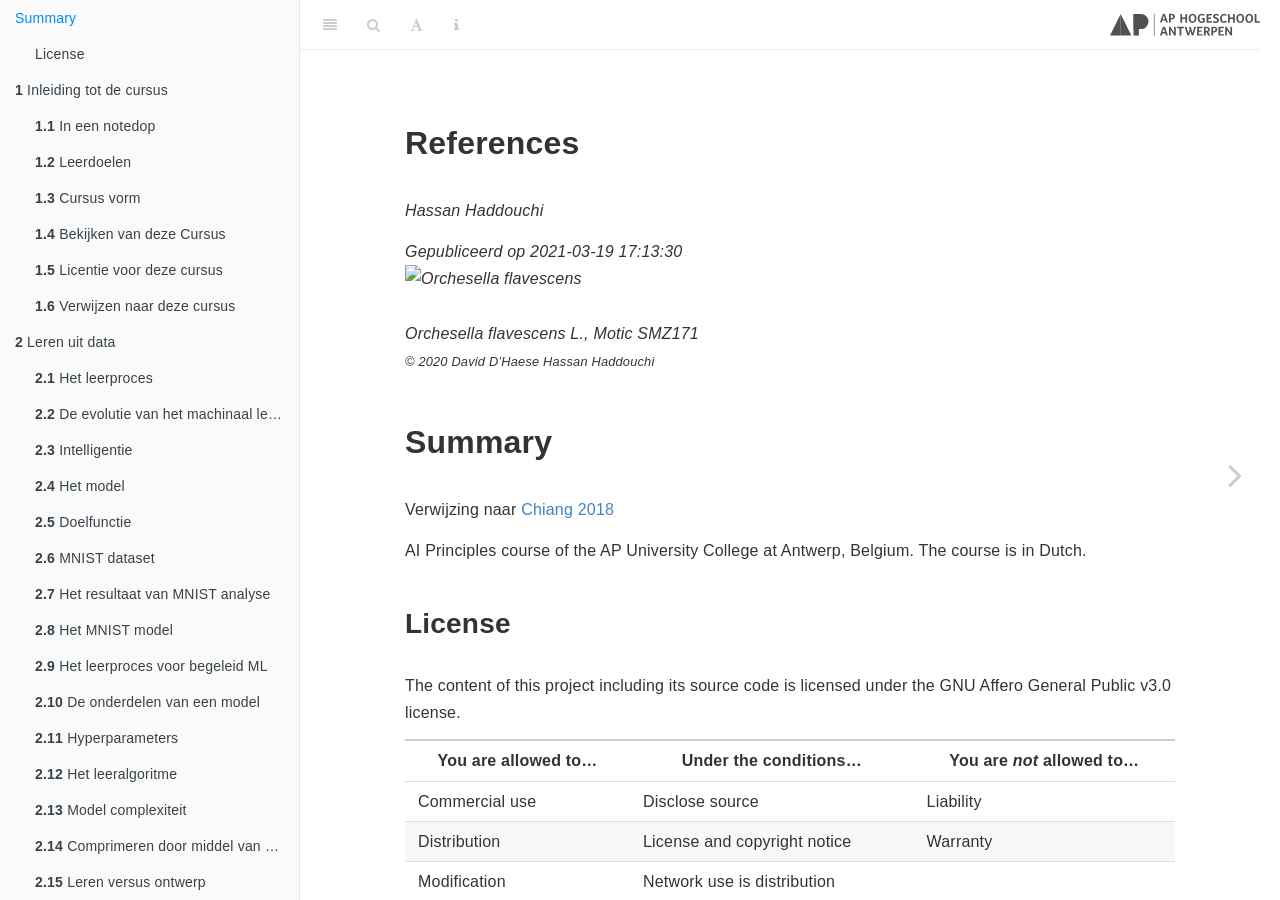
==== commit f189be57: "Update index.html Edited course name" ====
--- a/index.html
+++ b/index.html
@@ -5,7 +5,7 @@
   <meta charset="utf-8" />
   <meta http-equiv="X-UA-Compatible" content="IE=edge" />
   <title>References</title>
-  <meta name="description" content="AI Principles course at the AP University College." />
+  <meta name="description" content="ML Principles course at the AP University College." />
   <meta name="generator" content="bookdown 0.21 and GitBook 2.6.7" />
 
   <meta property="og:title" content="References" />
@@ -173,7 +173,6 @@
             <section class="normal" id="section-">
 <div id="header">
 <h1 class="title">References</h1>
-<p class="author"><em>David D’Haese</em></p>
 <p class="author"><em>Hassan Haddouchi</em></p>
 <p class="date"><em>Gepubliceerd op 2021-03-19 17:13:30<br><img class='cover' src='img/cover.png' alt='Orchesella flavescens'/><br>Orchesella flavescens L., Motic SMZ171<br><small>© 2020 David D’Haese Hassan Haddouchi</small></em></p>
 </div>
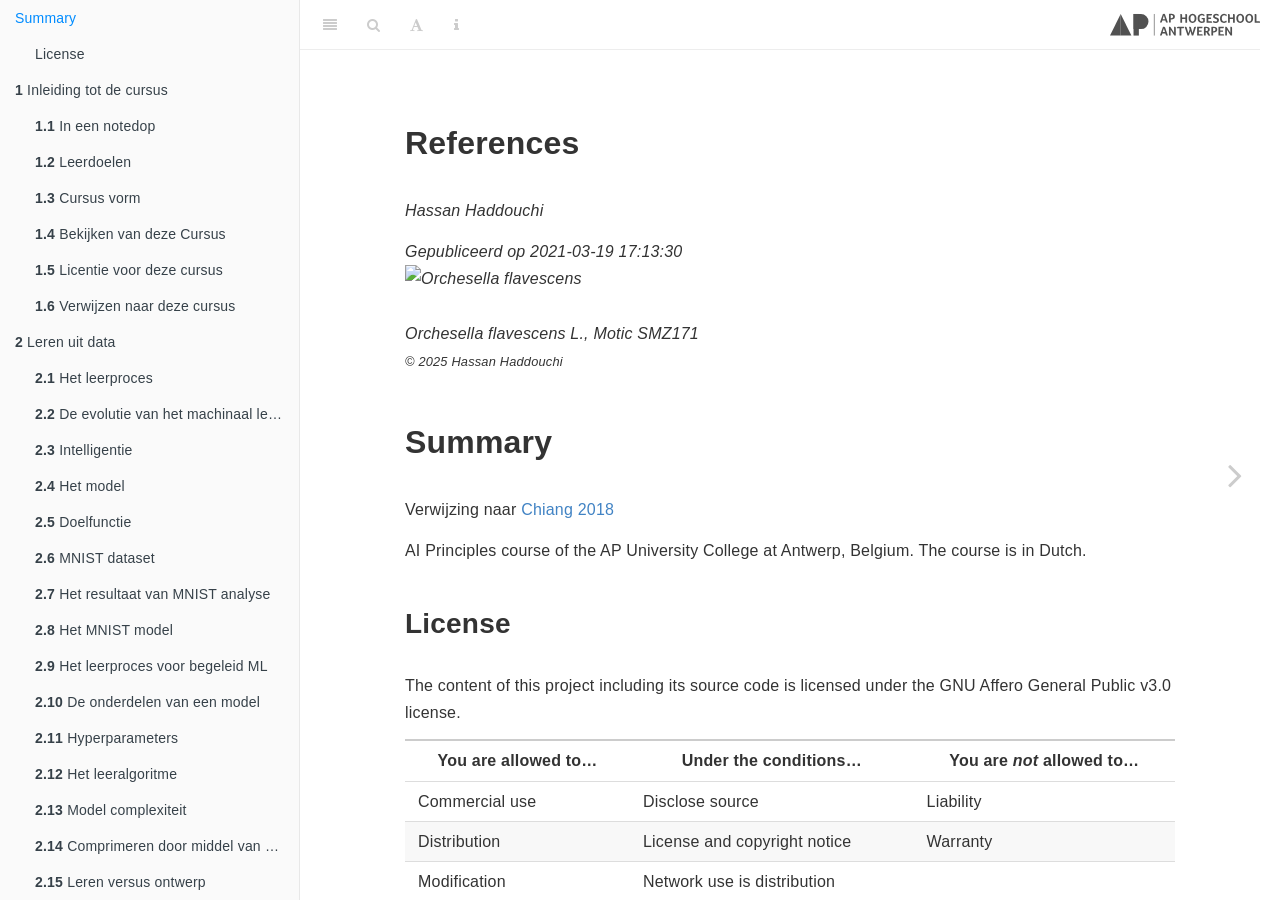
==== commit ec4cd45f: "Update index.html updated index" ====
--- a/index.html
+++ b/index.html
@@ -174,7 +174,7 @@
 <div id="header">
 <h1 class="title">References</h1>
 <p class="author"><em>Hassan Haddouchi</em></p>
-<p class="date"><em>Gepubliceerd op 2021-03-19 17:13:30<br><img class='cover' src='img/cover.png' alt='Orchesella flavescens'/><br>Orchesella flavescens L., Motic SMZ171<br><small>© 2020 David D’Haese Hassan Haddouchi</small></em></p>
+<p class="date"><em>Gepubliceerd op 2021-03-19 17:13:30<br><img class='cover' src='img/cover.png' alt='Orchesella flavescens'/><br>Orchesella flavescens L., Motic SMZ171<br><small>© 2025 Hassan Haddouchi</small></em></p>
 </div>
 <div id="summary" class="section level1 unnumbered">
 <h1>Summary</h1>
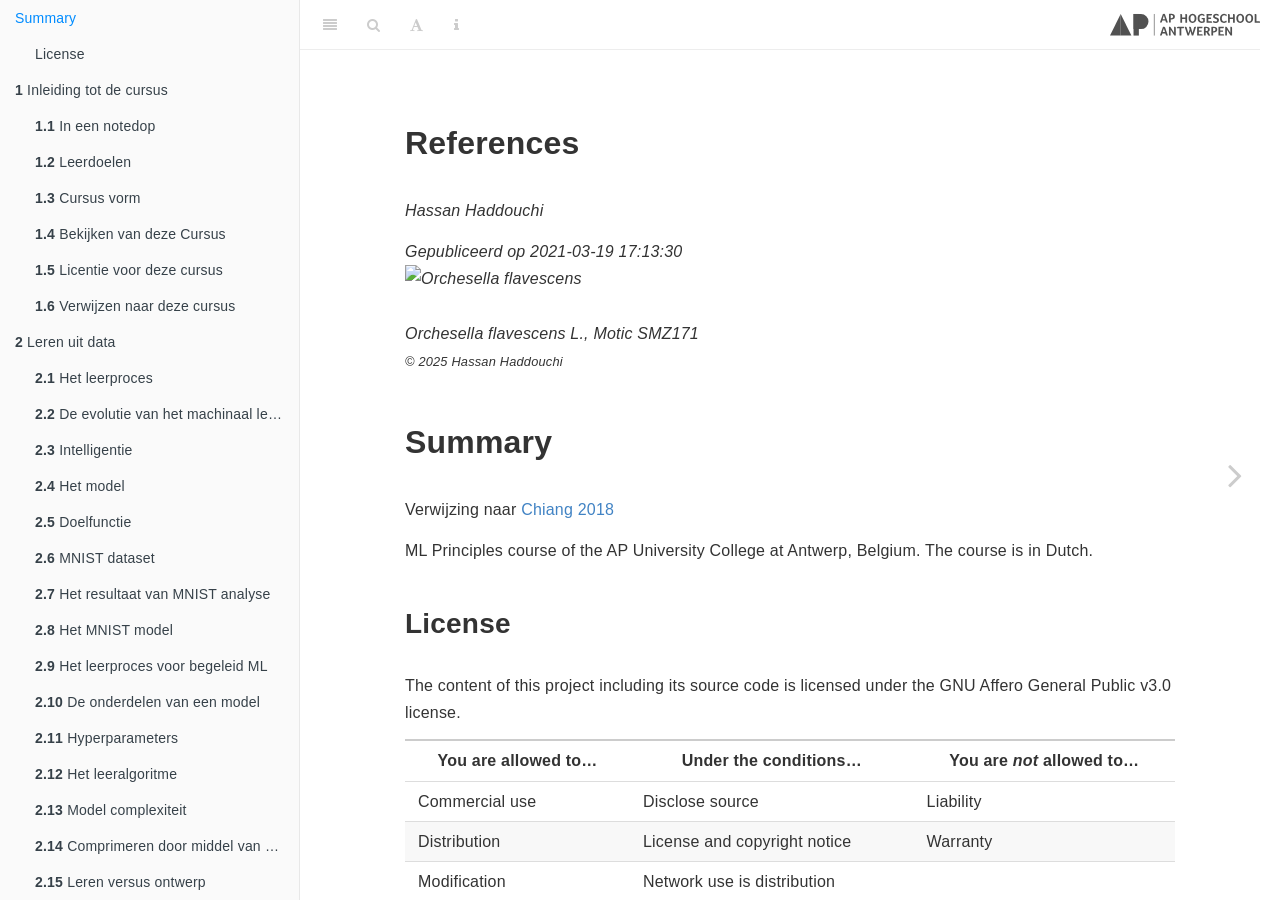
==== commit 613008d7: "Update index.html" ====
--- a/index.html
+++ b/index.html
@@ -179,7 +179,7 @@
 <div id="summary" class="section level1 unnumbered">
 <h1>Summary</h1>
 <p>Verwijzing naar <span class="citation"><a href="bronvermelding.html#ref-structured" role="doc-biblioref">Chiang</a> <a href="bronvermelding.html#ref-structured" role="doc-biblioref">2018</a></span></p>
-<p>AI Principles course of the AP University College at Antwerp, Belgium. The course is in Dutch.</p>
+<p>ML Principles course of the AP University College at Antwerp, Belgium. The course is in Dutch.</p>
 <div id="license" class="section level2 unnumbered">
 <h2>License</h2>
 <p>The content of this project including its source code is licensed under the GNU Affero General Public v3.0 license.</p>
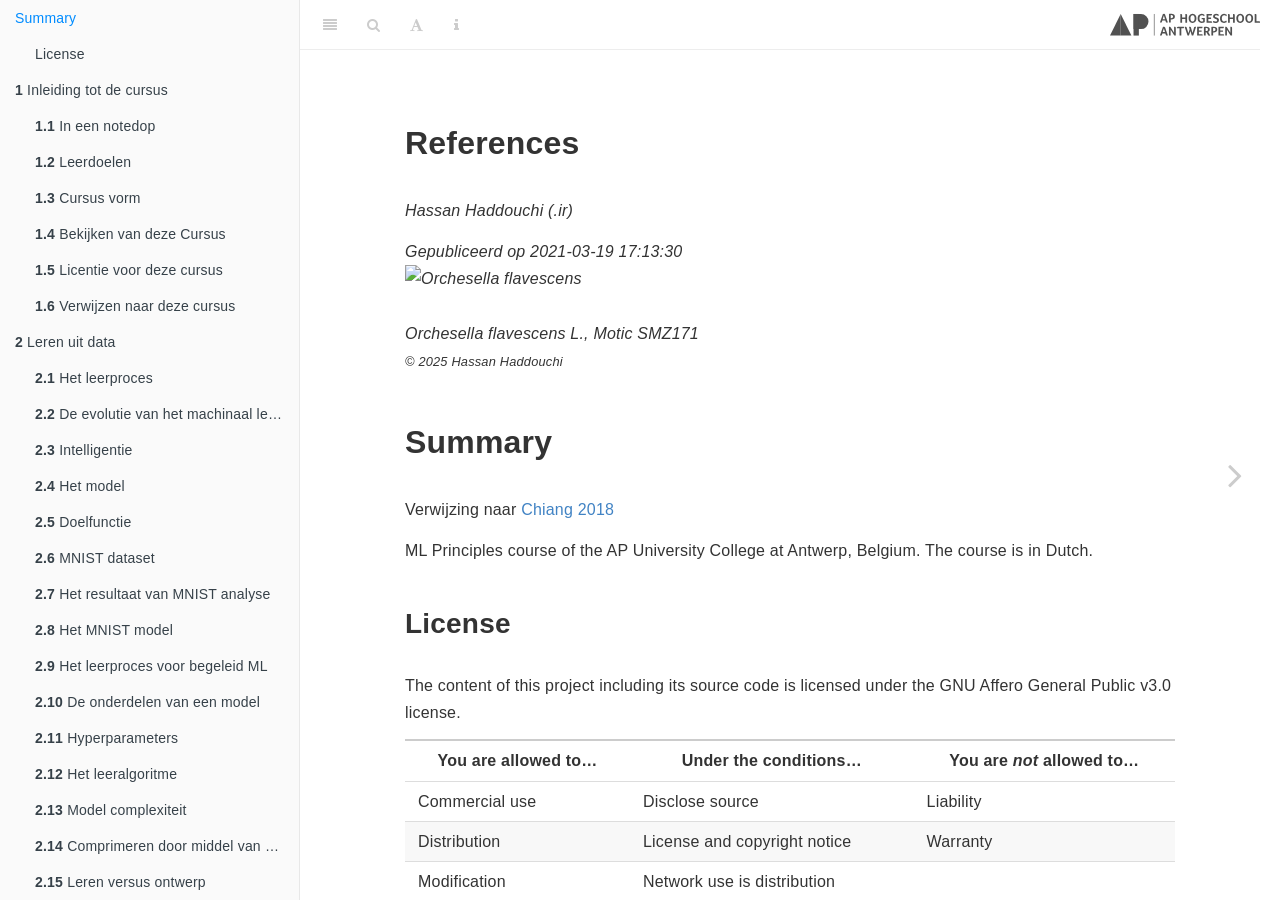
==== commit 60a5a0de: "Update index.html" ====
--- a/index.html
+++ b/index.html
@@ -173,7 +173,7 @@
             <section class="normal" id="section-">
 <div id="header">
 <h1 class="title">References</h1>
-<p class="author"><em>Hassan Haddouchi</em></p>
+<p class="author"><em>Hassan Haddouchi (.ir)</em></p>
 <p class="date"><em>Gepubliceerd op 2021-03-19 17:13:30<br><img class='cover' src='img/cover.png' alt='Orchesella flavescens'/><br>Orchesella flavescens L., Motic SMZ171<br><small>© 2025 Hassan Haddouchi</small></em></p>
 </div>
 <div id="summary" class="section level1 unnumbered">
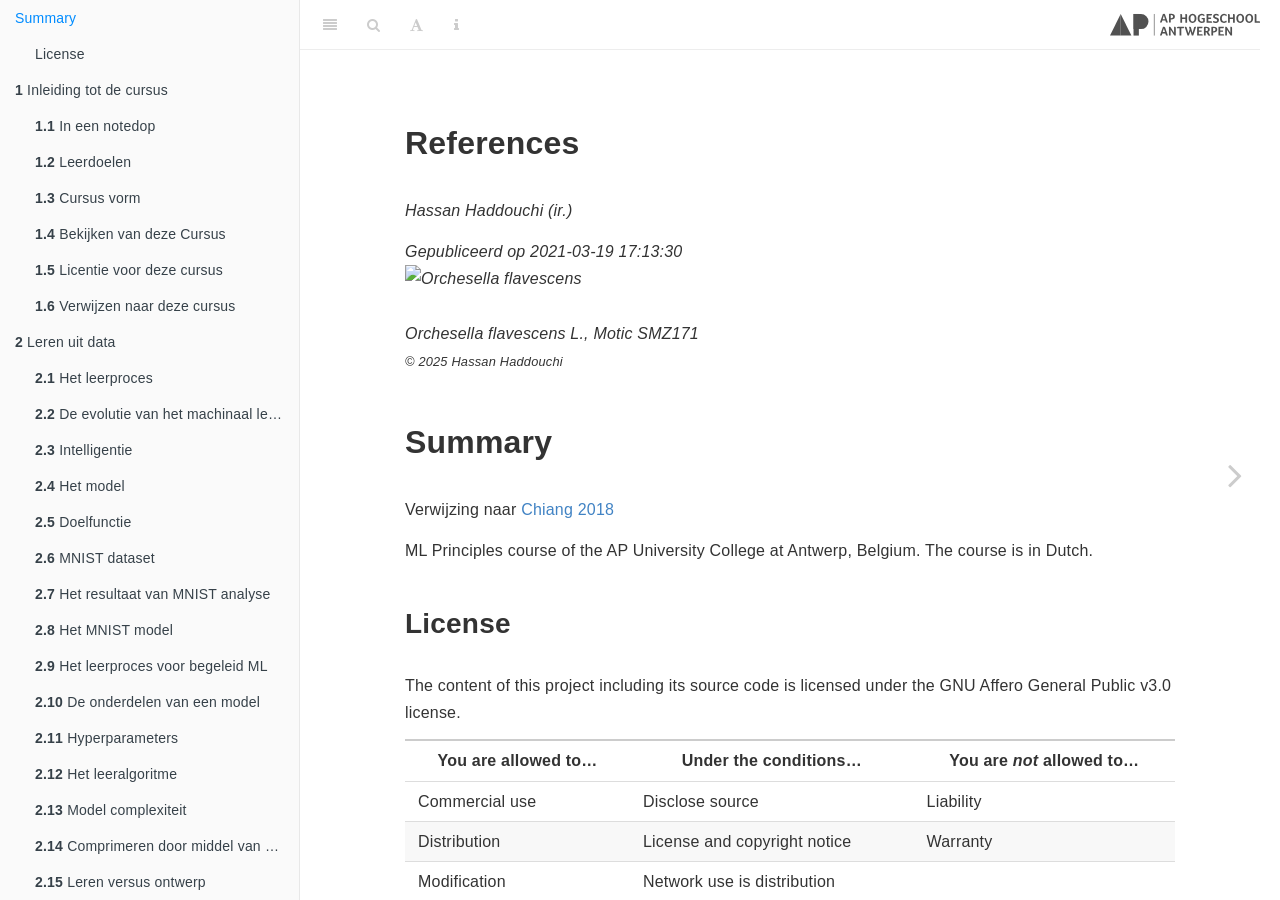
==== commit 9af940bf: "Update index.html" ====
--- a/index.html
+++ b/index.html
@@ -173,7 +173,7 @@
             <section class="normal" id="section-">
 <div id="header">
 <h1 class="title">References</h1>
-<p class="author"><em>Hassan Haddouchi (.ir)</em></p>
+<p class="author"><em>Hassan Haddouchi (ir.)</em></p>
 <p class="date"><em>Gepubliceerd op 2021-03-19 17:13:30<br><img class='cover' src='img/cover.png' alt='Orchesella flavescens'/><br>Orchesella flavescens L., Motic SMZ171<br><small>© 2025 Hassan Haddouchi</small></em></p>
 </div>
 <div id="summary" class="section level1 unnumbered">
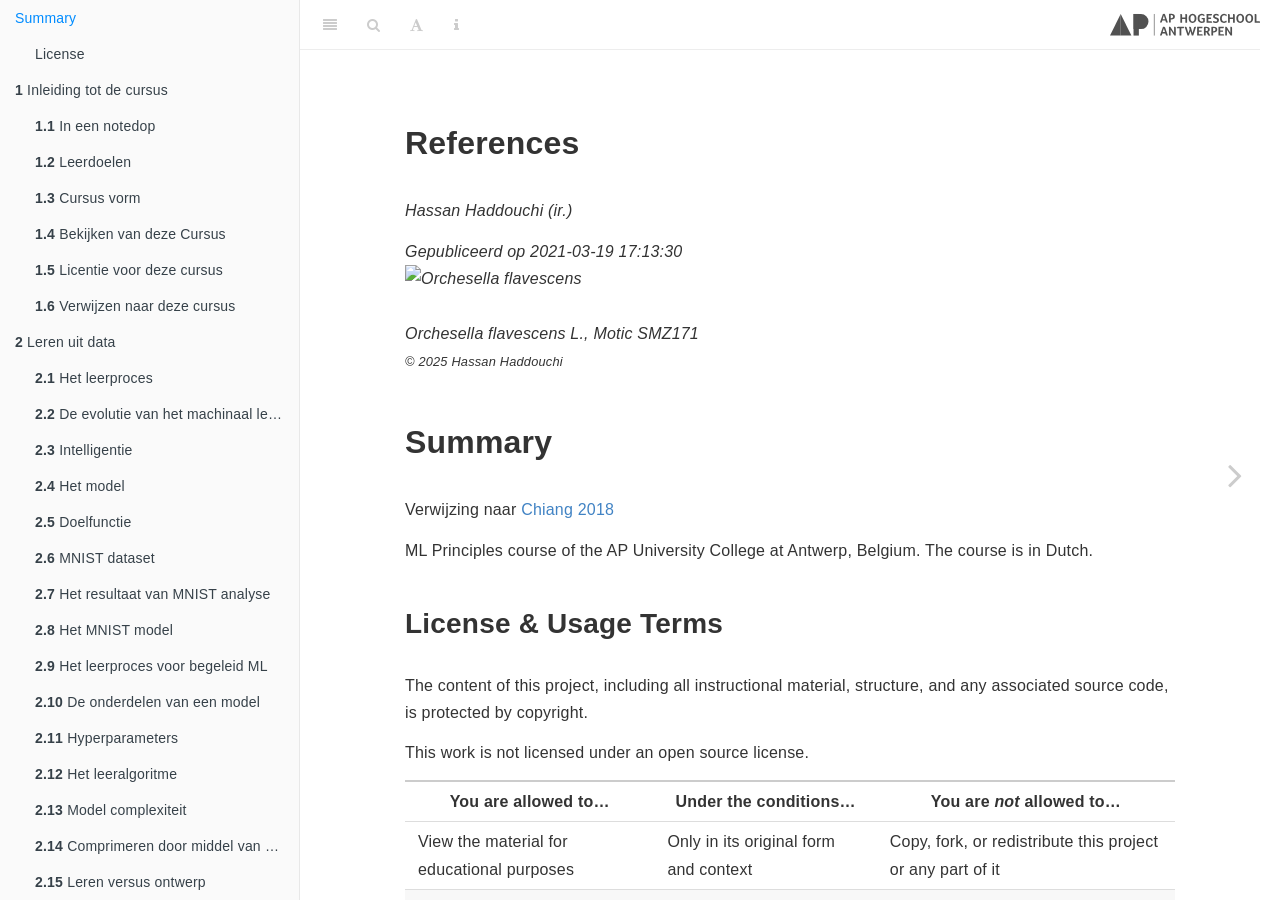
==== commit da38ad2b: "Update index.html" ====
--- a/index.html
+++ b/index.html
@@ -181,8 +181,9 @@
 <p>Verwijzing naar <span class="citation"><a href="bronvermelding.html#ref-structured" role="doc-biblioref">Chiang</a> <a href="bronvermelding.html#ref-structured" role="doc-biblioref">2018</a></span></p>
 <p>ML Principles course of the AP University College at Antwerp, Belgium. The course is in Dutch.</p>
 <div id="license" class="section level2 unnumbered">
-<h2>License</h2>
-<p>The content of this project including its source code is licensed under the GNU Affero General Public v3.0 license.</p>
+<h2>License & Usage Terms</h2>
+<p>The content of this project, including all instructional material, structure, and any associated source code, is protected by copyright.</p>
+<p>This work is not licensed under an open source license.</p>
 <table>
 <thead>
 <tr class="header">
@@ -193,33 +194,25 @@
 </thead>
 <tbody>
 <tr class="odd">
-<td><span title="The licensed material and derivatives may be used for commercial purposes.">Commercial use</span></td>
-<td><span title="Source code must be made available when the licensed material is distributed.">Disclose source</span></td>
-<td><span title="This license includes a limitation of liability.">Liability</span></td>
+<td><span title="The licensed material and derivatives may be used for commercial purposes.">View the material for educational purposes</span></td>
+<td><span title="Source code must be made available when the licensed material is distributed.">Only in its original form and context</span></td>
+<td><span title="This license includes a limitation of liability.">Copy, fork, or redistribute this project or any part of it</span></td>
 </tr>
 <tr class="even">
-<td><span title="The licensed material may be distributed.">Distribution</span></td>
-<td><span title="A copy of the license and copyright notice must be included with the licensed material.">License and copyright notice</span></td>
-<td><span title="This license explicitly states that it does NOT provide any warranty.">Warranty</span></td>
+<td><span title="The licensed material may not be distributed.">Use ideas for personal learning</span></td>
+<td><span title="A copy of the license and copyright notice must be included with the licensed material.">With attribution if referenced</span></td>
+<td><span title="This license explicitly states that it does NOT provide any warranty.">Modify or republish content without written permission</span></td>
 </tr>
 <tr class="odd">
-<td><span title="The licensed material may be modified.">Modification</span></td>
-<td><span title="Users who interact with the licensed material via network are given the right to receive a copy of the source code.">Network use is distribution</span></td>
-<td></td>
-</tr>
-<tr class="even">
-<td><span title="This license provides an express grant of patent rights from contributors.">Patent use</span></td>
-<td><span title="Modifications must be released under the same license when distributing the licensed material. In some cases a similar or related license may be used.">Same license</span></td>
-<td></td>
-</tr>
-<tr class="odd">
-<td><span title="The licensed material may be used and modified in private.">Private use</span></td>
-<td><span title="Changes made to the licensed material must be documented.">State changes</span></td>
-<td></td>
-</tr>
+<td><span title="The licensed material may be modified.">Request permission for reuse</span></td>
+<td><span title="Users who interact with the licensed material via network are given the right to receive a copy of the source code.">Must be granted explicitly in writing</span></td>
+<td><span title="The licensed material may not be modified.">Upload to other platforms or claim authorship</span></td>
+</tr>
+
 </tbody>
 </table>
-
+<p>⚠️ Important: This content may not be used in any commercial, educational, or public-facing project without prior written consent from the author.</p>
+<p>© Hassan Haddouchi (ir.) – All rights reserved.</p>
 </div>
 </div>
             </section>
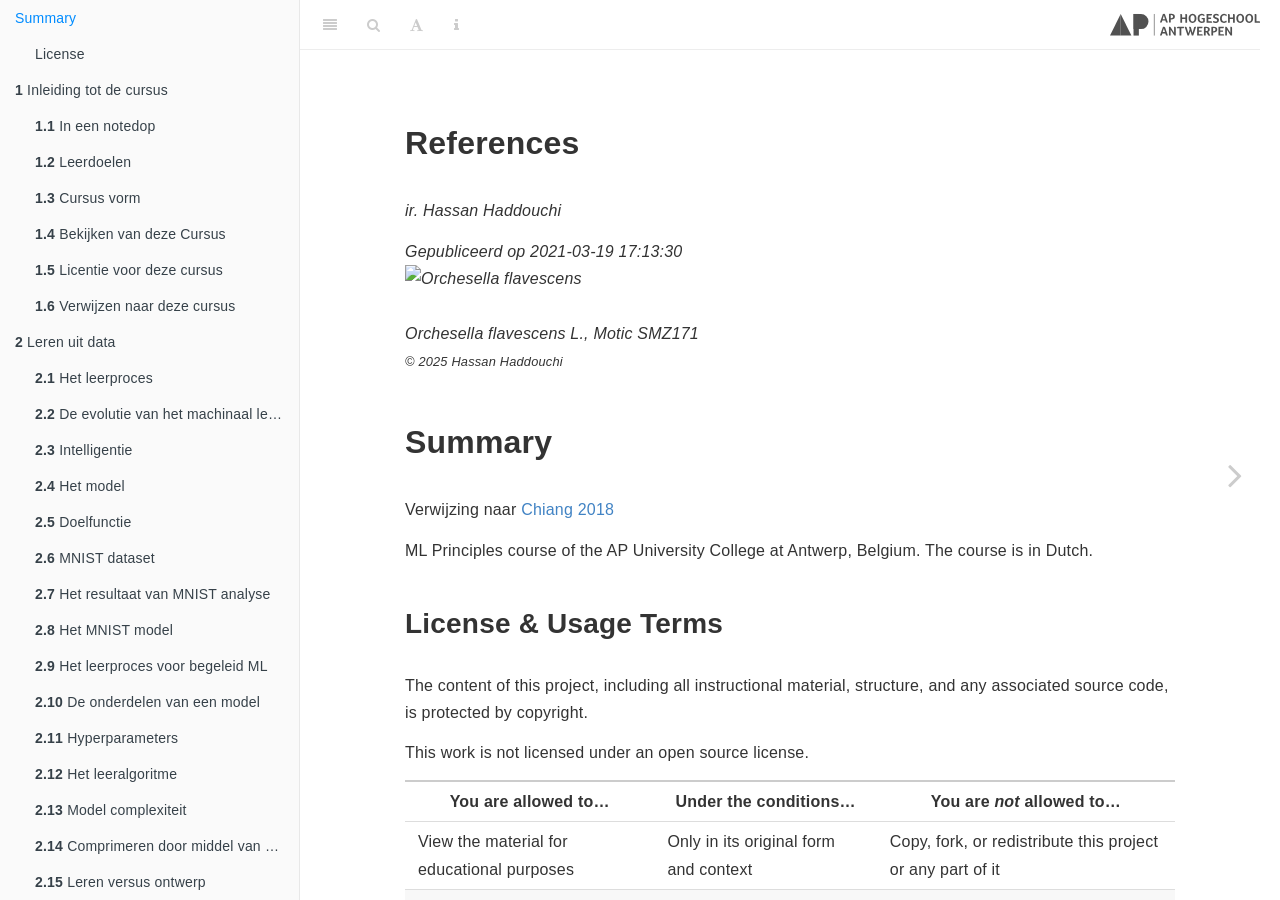
==== commit 1319c794: "Update index.html" ====
--- a/index.html
+++ b/index.html
@@ -173,7 +173,7 @@
             <section class="normal" id="section-">
 <div id="header">
 <h1 class="title">References</h1>
-<p class="author"><em>Hassan Haddouchi (ir.)</em></p>
+<p class="author"><em>ir. Hassan Haddouchi</em></p>
 <p class="date"><em>Gepubliceerd op 2021-03-19 17:13:30<br><img class='cover' src='img/cover.png' alt='Orchesella flavescens'/><br>Orchesella flavescens L., Motic SMZ171<br><small>© 2025 Hassan Haddouchi</small></em></p>
 </div>
 <div id="summary" class="section level1 unnumbered">
